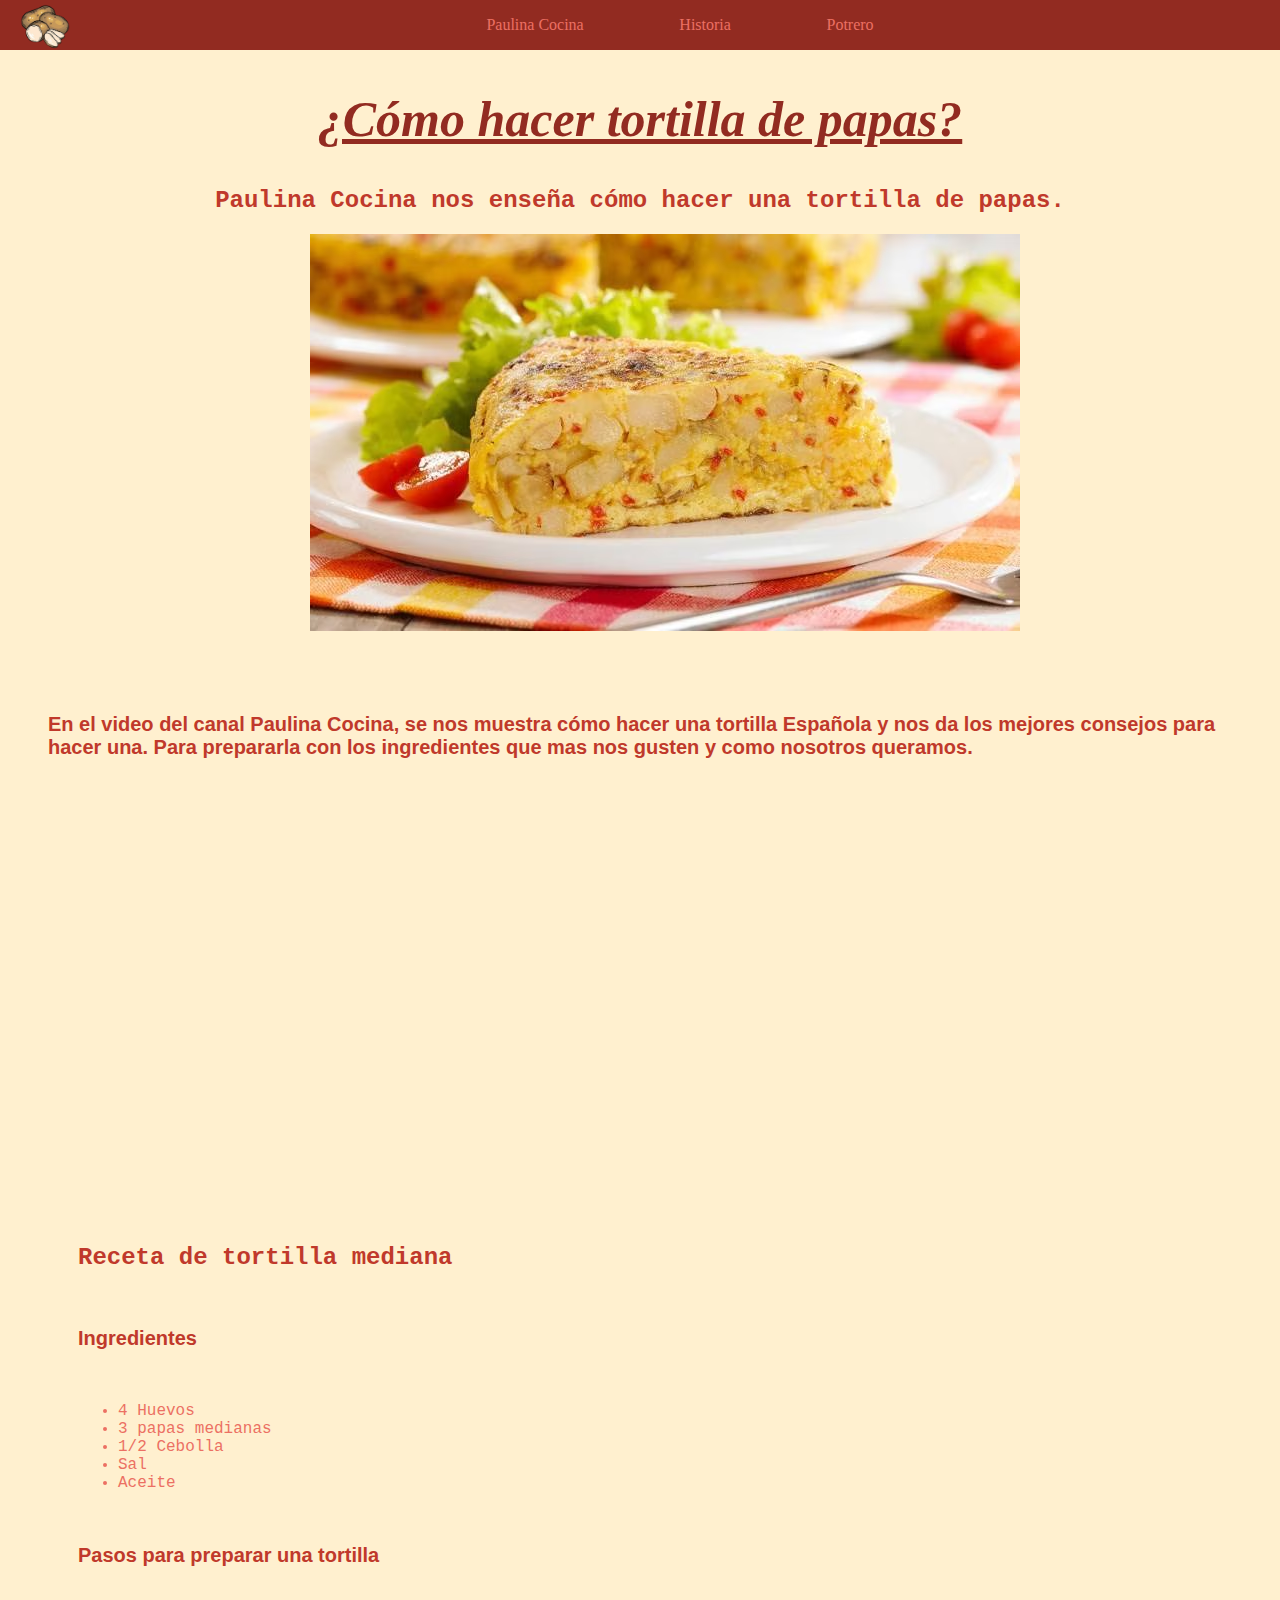
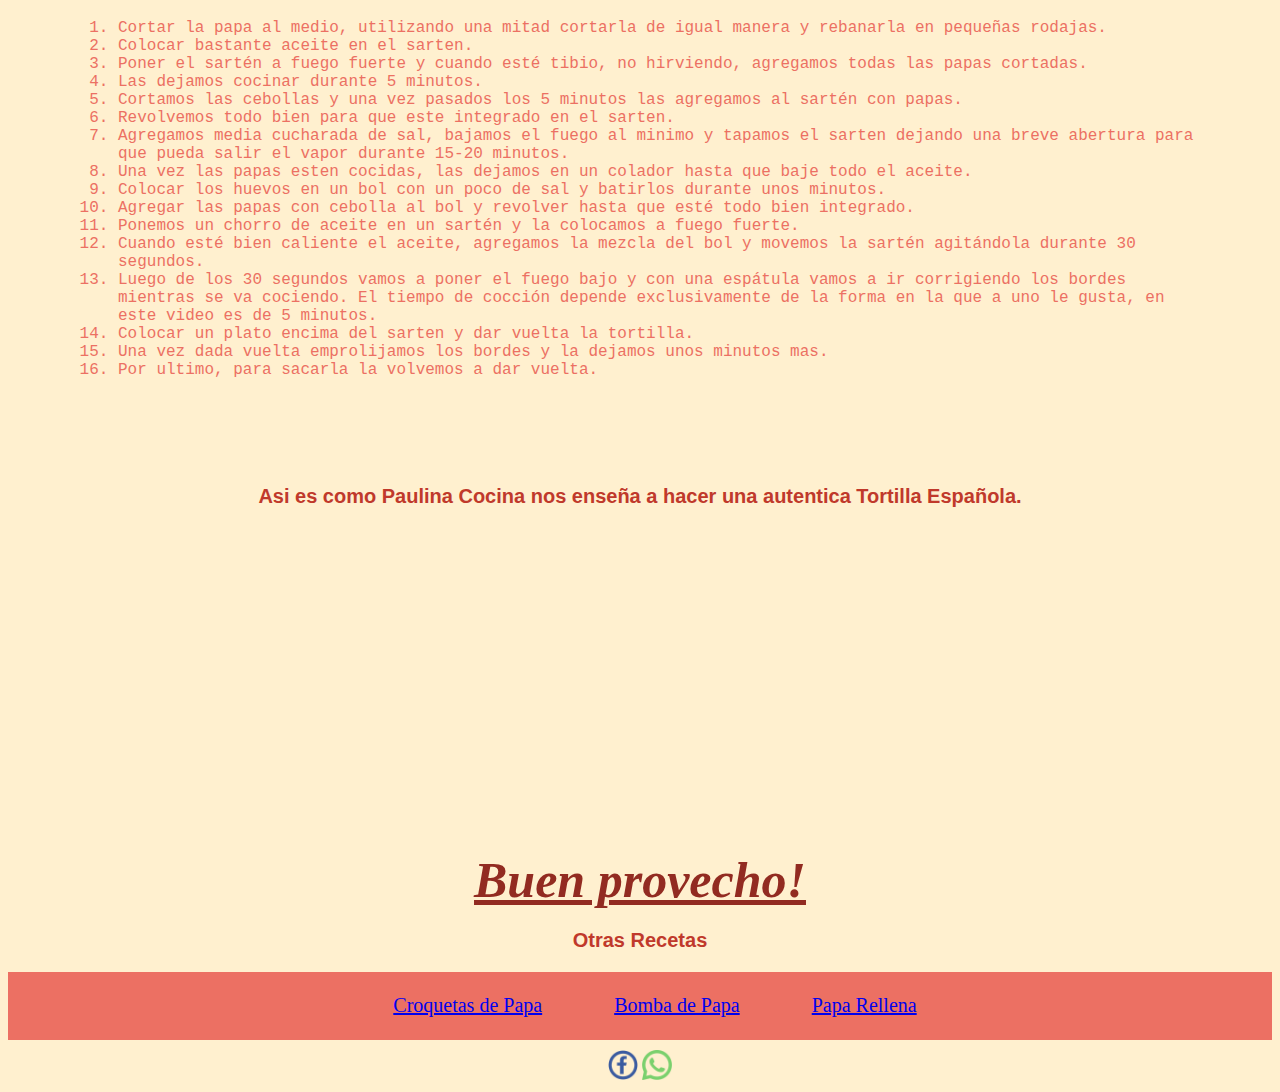
==== index.html @ 1ab37eec "Add files via upload" ====
<!DOCTYPE html>
<html lang="es" dir="ltr">
  <head>
    <meta charset="utf-8">
    <title>Tortilla Española</title>
    <link rel="stylesheet" href="./css/estilo.css">
    <link rel="shortcut icon" href="./icono/papa.ico" />
  </head>
  <body>
    <nav class="nav">
      <img src="./icono/papa.ico" alt="icono-papa">
          <ul class="list">
              <li class="dos"><a href="https://www.youtube.com/@paulinacocina/featured" target="_blank">Paulina Cocina</a></li>
              <li class="tres"><a href="https://www.elplural.com/leequid/donde-y-cuando-se-invento-la-tortilla-de-patatas_123575102" target="_blank">Historia</a></li>
              <li class="cuatro"><a href="https://plataforma.potrerodigital.org/" target="_blank">Potrero</a></li>
          </ul>

    </nav>
   <header>
    <h1 class="oscuro">¿Cómo hacer tortilla de papas?</h1>
    <h2 class="intermedio"> Paulina Cocina nos enseña cómo hacer una tortilla de papas.</h2>
  </header>
  <div class="img">
    <img src="./imagen/tortilla.jpg" alt="Tortilla">
  </div>
    <br>
  <section>
    <h3 class="intermedio">En el video del canal Paulina Cocina, se nos muestra cómo hacer una tortilla Española y nos da los mejores consejos para hacer una. Para prepararla con los ingredientes que mas nos gusten y como nosotros queramos.</h3>
    <div class="link">
      <iframe width="560" height="315" src="https://www.youtube.com/embed/zfdzfDGc-1k" title="YouTube video player" frameborder="0" allow="accelerometer; autoplay; clipboard-write; encrypted-media; gyroscope; picture-in-picture; web-share" allowfullscreen></iframe>
    </div>
  </section>
    <main>
      <h2 class="intermedio">Receta de tortilla mediana</h2>
      <h3 class="intermedio">Ingredientes</h3>
      <ul>
        <li class="claro">4 Huevos</li>
        <li class="claro">3 papas medianas</li>
        <li class="claro">1/2 Cebolla</li>
        <li class="claro">Sal</li>
        <li class="claro">Aceite</li>
      </ul>
      <h3 class="intermedio">Pasos para preparar una tortilla</h3>
      <ol>
        <li class="claro">Cortar la papa al medio, utilizando una mitad cortarla de igual manera y rebanarla en pequeñas rodajas.</li>
        <li class="claro">Colocar bastante aceite en el sarten. </li>
        <li class="claro">Poner el sartén a fuego fuerte y cuando esté tibio, no hirviendo, agregamos todas las papas cortadas.</li>
        <li class="claro">Las dejamos cocinar durante 5 minutos.</li>
        <li class="claro">Cortamos las cebollas y una vez pasados los 5 minutos las agregamos al sartén con papas.</li>
        <li class="claro">Revolvemos todo bien para que este integrado en el sarten.</li>
        <li class="claro">Agregamos media cucharada de sal, bajamos el fuego  al minimo y tapamos el sarten dejando una breve abertura para que pueda salir el vapor durante 15-20 minutos.</li>
        <li class="claro">Una vez las papas esten cocidas, las dejamos en un colador hasta que baje todo el aceite.</li>
        <li class="claro">Colocar los huevos en un bol con un poco de sal y batirlos durante unos minutos.</li>
        <li class="claro">Agregar las papas con cebolla al bol y revolver hasta que esté todo bien integrado.</li>
        <li class="claro">Ponemos un chorro de aceite en un sartén y la colocamos a fuego fuerte.</li>
        <li class="claro">Cuando esté bien caliente el aceite, agregamos la mezcla del bol y movemos la sartén agitándola durante 30 segundos.</li>
        <li class="claro">Luego de los 30 segundos vamos a poner el fuego bajo y con una espátula vamos a ir corrigiendo los bordes mientras se va cociendo. El tiempo de cocción depende exclusivamente de la forma en la que a uno le gusta, en este video es de 5 minutos.</li>
        <li class="claro">Colocar un plato encima del sarten y dar vuelta la tortilla.</li>
        <li class="claro">Una vez dada vuelta emprolijamos los bordes y la dejamos unos minutos mas.</li>
        <li class="claro">Por ultimo, para sacarla la volvemos a dar vuelta.</li>
      </ol>
    </main>
     <div class="link">
       <h3 class="intermedio">Asi es como Paulina Cocina nos enseña a hacer una autentica Tortilla Española.</h3>
      <iframe src="https://www.google.com/maps/embed?pb=!1m18!1m12!1m3!1d3109718.7645569528!2d-4.185412109375004!3d40.434658328762715!2m3!1f0!2f0!3f0!3m2!1i1024!2i768!4f13.1!3m3!1m2!1s0xc42e3783261bc8b%3A0xa6ec2c940768a3ec!2zRXNwYcOxYQ!5e0!3m2!1ses-419!2sar!4v1682919591218!5m2!1ses-419!2sar" width="400" height="300" style="border:0;" allowfullscreen="" loading="lazy" referrerpolicy="no-referrer-when-downgrade"></iframe>
     </div>
     <h1 class="oscuro">Buen provecho!</h1>
     <footer>
     <h3 class="intermedio">Otras Recetas</h3>
     <div class="nave">
      <ul class="list">
        <li><a href="https://www.paulinacocina.net/croquetas-de-papa-papa-pops/1409">Croquetas de Papa</a></li>
        <li><a href="https://alicante.com.ar/30-receta-bombas-de-papa">Bomba de Papa</a></li>
        <li><a href="https://www.lanacion.com.ar/recetas/papas-rellenas-nid15032021/">Papa Rellena</a></li>
      </ul>
  </div>
     <a href="https://plataforma.potrerodigital.org/"><img class="icon1" src="./imagen/facebook.png" alt="facebok"></a>
     <a href="https://plataforma.potrerodigital.org/"><img class="icon2" src="./imagen/whatsapp.png" alt="Whatsapp"></a>
    </footer>

  </body>
</html>
---- css/estilo.css ----
body { background-color: #FFF0CF }
h1 {font-size:50px;
   font-family:Georgia;
   font-weight:bold;
   font-style:italic;
   line-height:30px;
   text-decoration:underline;
   text-align:center;}
h2 {font-family:Courier;}
h3 {font-size: 20px;
font-family: Arial;}
ol {font-family: Courier}
ul {font-family: Courier}
header h1{
  padding: 20px;
  padding-top: 70px ;
  display: grid;
  grid-row-gap: 16px;
  justify-items: center;
  text-align: center;}
  header h2 {
    display: grid;
    grid-row-gap: 16px;
    justify-items: center;
    text-align: left;}
  section {
    padding: 40px;
    display: grid;
    grid-row-gap: 16px;
    justify-items: center;
    text-align: left;}
    main {
      padding: 70px;
      display: grid;
      grid-row-gap: 16px;
      text-align: left;}
  footer{text-align: center;}
.oscuro { color: #922B21}
.intermedio { color: #C0392B}
.claro { color: #EC7063}
.nav ul {
  list-style-type: none;
  text-align: center;
}
.nav {
    position: fixed;
    top: 0;
    left: 0 ;
    padding: 0 20px;
    width: 100%;
    height: 50px;
    background-color: #922B21;
}
.nav img{
  float: left;
  width: 50px
}
.nav li {
  display: inline;
  text-align: center;
  margin: 0 10px 0 0;
}
.nav li a {
  padding: 2px 7px 2px 7px;
  color: #EC7063;
  background-color: #922B21;
  border: 1px solid #922B21;
  text-decoration: none;
}
.nav li a:hover {
  background-color:#C0392B;
  color: #EC7063
}
.img {text-align: center;
padding-left: 50px ;
}
.icon1{
  padding-top: 10px ;
  width: 30px;
  float: none;
}
.icon2 {
  padding-top: 10px ;
  width: 30px ;
  float: none;
}
.link {text-align: center;}

  .list li { font-family: impact;
    display:inline;
    padding-left:30px;
    padding-right:30px;
  }
  .nave {color:#922B21;
    text-align: center;
     font-size:20px ;
     font-family: Arial;
     padding-right: 10px;
     border:2px;
     border-color:#EC7063;
     border-style:solid;
     background: #EC7063;}
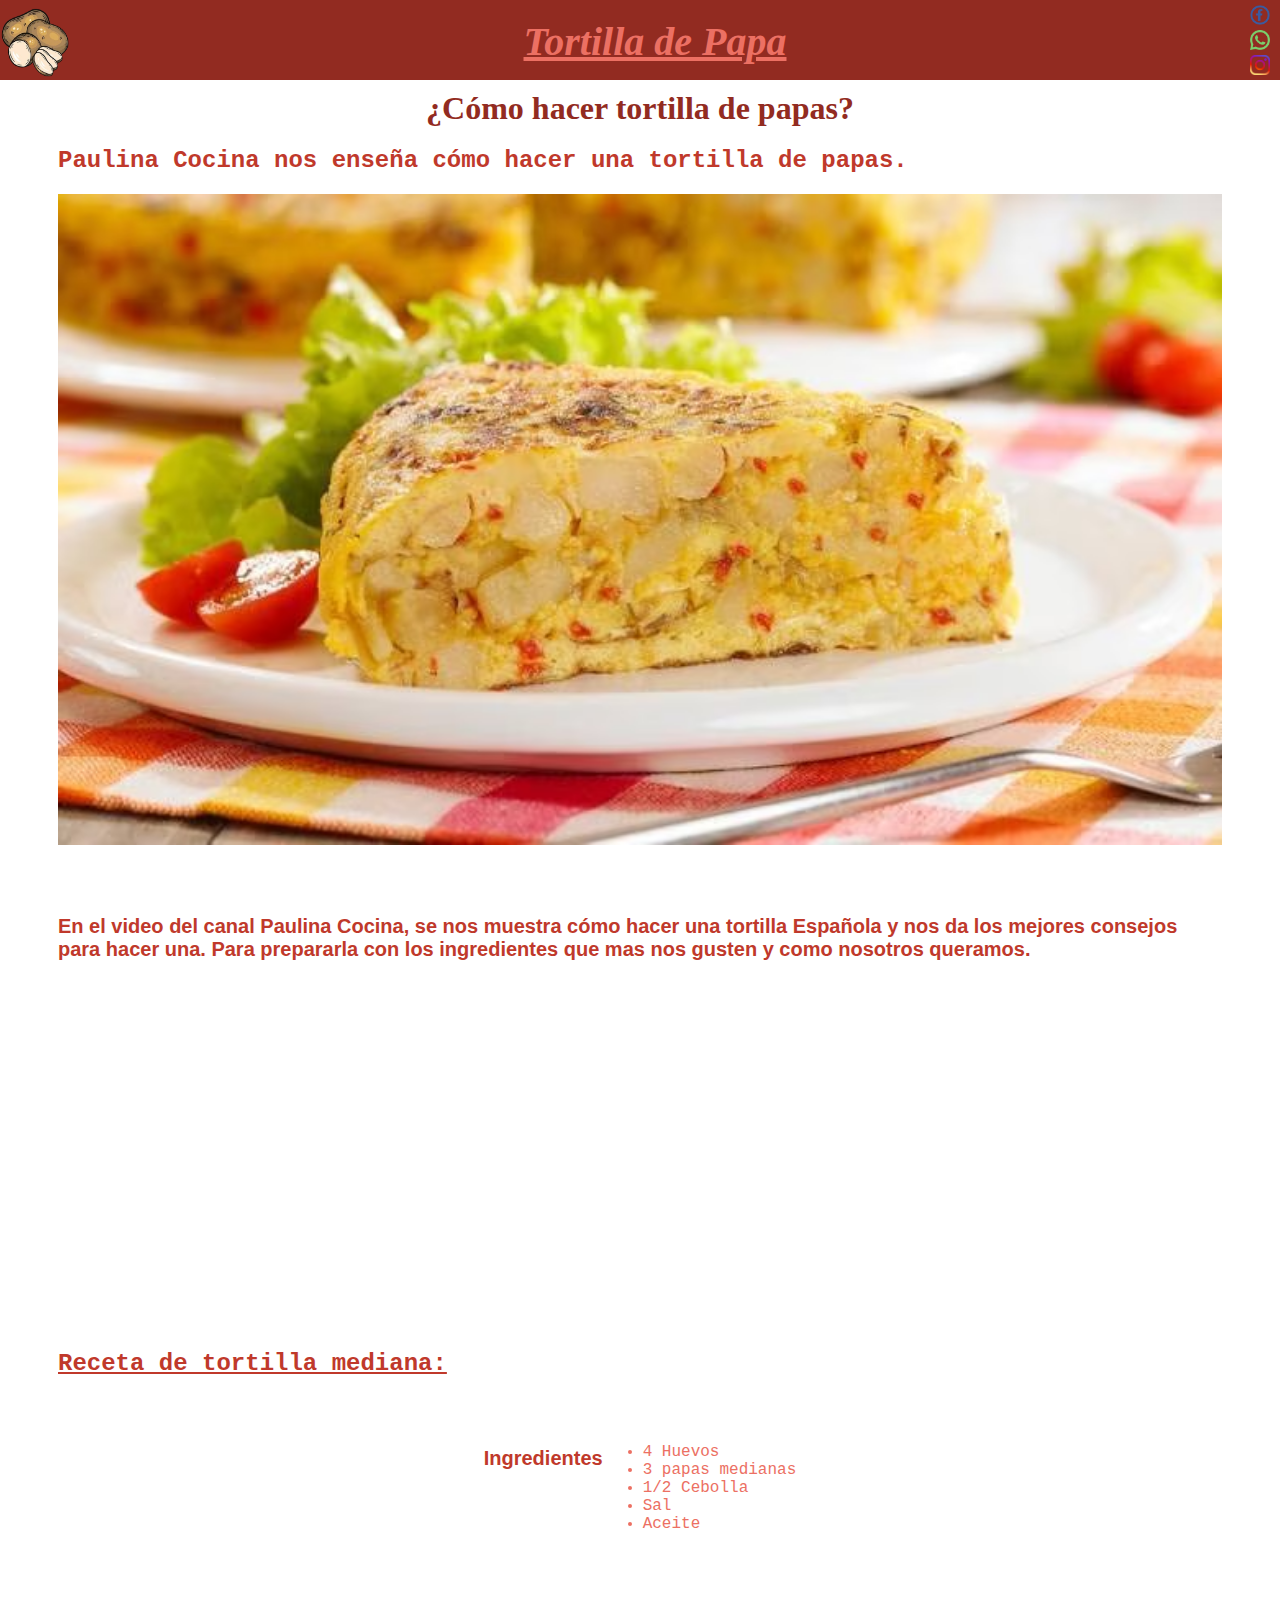
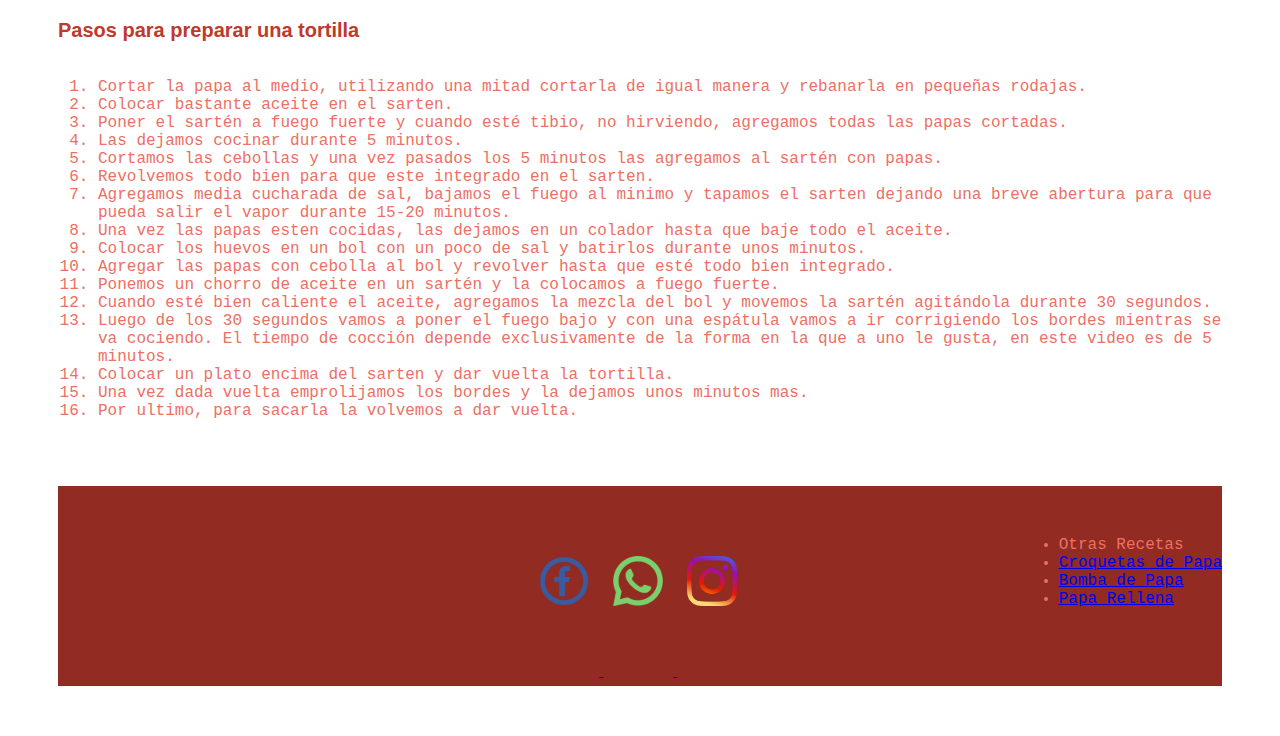
==== commit a16fcc1a: "Add files via upload" ====
--- a/index.html
+++ b/index.html
@@ -1,82 +1,79 @@
 <!DOCTYPE html>
-<html lang="es" dir="ltr">
+<html lang="en" dir="ltr">
   <head>
     <meta charset="utf-8">
-    <title>Tortilla Española</title>
+    <title></title>
     <link rel="stylesheet" href="./css/estilo.css">
-    <link rel="shortcut icon" href="./icono/papa.ico" />
+    <meta name="viewport" content="width=device-width, initial-scale=1.0">
   </head>
   <body>
-    <nav class="nav">
-      <img src="./icono/papa.ico" alt="icono-papa">
-          <ul class="list">
-              <li class="dos"><a href="https://www.youtube.com/@paulinacocina/featured" target="_blank">Paulina Cocina</a></li>
-              <li class="tres"><a href="https://www.elplural.com/leequid/donde-y-cuando-se-invento-la-tortilla-de-patatas_123575102" target="_blank">Historia</a></li>
-              <li class="cuatro"><a href="https://plataforma.potrerodigital.org/" target="_blank">Potrero</a></li>
-          </ul>
-
-    </nav>
+   <nav class="nav">
+     <img class="logo" src="./icono/papa.ico" alt="icono-papa">
+     <h1>Tortilla de Papa</h1>
+     <div class="cuentas">
+       <a href="https://plataforma.potrerodigital.org/"> <img src="./imagen/facebook.png" alt="Facebook"> </a>
+       <a href="https://plataforma.potrerodigital.org/"> <img src="./imagen/whatsapp.png" alt="Whatsapp"> </a>
+       <a href="https://plataforma.potrerodigital.org/"> <img src="./imagen/instagram.png" alt="instagram"> </a>
+     </div>
+   </nav>
    <header>
-    <h1 class="oscuro">¿Cómo hacer tortilla de papas?</h1>
-    <h2 class="intermedio"> Paulina Cocina nos enseña cómo hacer una tortilla de papas.</h2>
-  </header>
-  <div class="img">
-    <img src="./imagen/tortilla.jpg" alt="Tortilla">
-  </div>
-    <br>
-  <section>
-    <h3 class="intermedio">En el video del canal Paulina Cocina, se nos muestra cómo hacer una tortilla Española y nos da los mejores consejos para hacer una. Para prepararla con los ingredientes que mas nos gusten y como nosotros queramos.</h3>
-    <div class="link">
+     <div class="tortilla">
+       <h1>¿Cómo hacer tortilla de papas?</h1>
+       <h2> Paulina Cocina nos enseña cómo hacer una tortilla de papas.</h2>
+       <img src="./imagen/tortilla.jpg" alt="Tortilla">
+     </div>
+   </header>
+   <section>
+    <div class="">
+      <h3>En el video del canal Paulina Cocina, se nos muestra cómo hacer una tortilla Española y nos da los mejores consejos para hacer una. Para prepararla con los ingredientes que mas nos gusten y como nosotros queramos.</h3>
       <iframe width="560" height="315" src="https://www.youtube.com/embed/zfdzfDGc-1k" title="YouTube video player" frameborder="0" allow="accelerometer; autoplay; clipboard-write; encrypted-media; gyroscope; picture-in-picture; web-share" allowfullscreen></iframe>
     </div>
-  </section>
+    </section>
+    <h2 class="receta">Receta de tortilla mediana:</h2>
+    <aside class="lado">
+      <h3>Ingredientes</h3>
+      <ul>
+        <li>4 Huevos</li>
+        <li>3 papas medianas</li>
+        <li>1/2 Cebolla</li>
+        <li>Sal</li>
+        <li>Aceite</li>
+      </ul>
+    </aside>
     <main>
-      <h2 class="intermedio">Receta de tortilla mediana</h2>
-      <h3 class="intermedio">Ingredientes</h3>
-      <ul>
-        <li class="claro">4 Huevos</li>
-        <li class="claro">3 papas medianas</li>
-        <li class="claro">1/2 Cebolla</li>
-        <li class="claro">Sal</li>
-        <li class="claro">Aceite</li>
-      </ul>
-      <h3 class="intermedio">Pasos para preparar una tortilla</h3>
-      <ol>
-        <li class="claro">Cortar la papa al medio, utilizando una mitad cortarla de igual manera y rebanarla en pequeñas rodajas.</li>
-        <li class="claro">Colocar bastante aceite en el sarten. </li>
-        <li class="claro">Poner el sartén a fuego fuerte y cuando esté tibio, no hirviendo, agregamos todas las papas cortadas.</li>
-        <li class="claro">Las dejamos cocinar durante 5 minutos.</li>
-        <li class="claro">Cortamos las cebollas y una vez pasados los 5 minutos las agregamos al sartén con papas.</li>
-        <li class="claro">Revolvemos todo bien para que este integrado en el sarten.</li>
-        <li class="claro">Agregamos media cucharada de sal, bajamos el fuego  al minimo y tapamos el sarten dejando una breve abertura para que pueda salir el vapor durante 15-20 minutos.</li>
-        <li class="claro">Una vez las papas esten cocidas, las dejamos en un colador hasta que baje todo el aceite.</li>
-        <li class="claro">Colocar los huevos en un bol con un poco de sal y batirlos durante unos minutos.</li>
-        <li class="claro">Agregar las papas con cebolla al bol y revolver hasta que esté todo bien integrado.</li>
-        <li class="claro">Ponemos un chorro de aceite en un sartén y la colocamos a fuego fuerte.</li>
-        <li class="claro">Cuando esté bien caliente el aceite, agregamos la mezcla del bol y movemos la sartén agitándola durante 30 segundos.</li>
-        <li class="claro">Luego de los 30 segundos vamos a poner el fuego bajo y con una espátula vamos a ir corrigiendo los bordes mientras se va cociendo. El tiempo de cocción depende exclusivamente de la forma en la que a uno le gusta, en este video es de 5 minutos.</li>
-        <li class="claro">Colocar un plato encima del sarten y dar vuelta la tortilla.</li>
-        <li class="claro">Una vez dada vuelta emprolijamos los bordes y la dejamos unos minutos mas.</li>
-        <li class="claro">Por ultimo, para sacarla la volvemos a dar vuelta.</li>
-      </ol>
+      <h3>Pasos para preparar una tortilla</h3>
+        <ol>
+          <li>Cortar la papa al medio, utilizando una mitad cortarla de igual manera y rebanarla en pequeñas rodajas.</li>
+          <li>Colocar bastante aceite en el sarten. </li>
+          <li>Poner el sartén a fuego fuerte y cuando esté tibio, no hirviendo, agregamos todas las papas cortadas.</li>
+          <li>Las dejamos cocinar durante 5 minutos.</li>
+          <li>Cortamos las cebollas y una vez pasados los 5 minutos las agregamos al sartén con papas.</li>
+          <li>Revolvemos todo bien para que este integrado en el sarten.</li>
+          <li>Agregamos media cucharada de sal, bajamos el fuego  al minimo y tapamos el sarten dejando una breve abertura para que pueda salir el vapor durante 15-20 minutos.</li>
+          <li>Una vez las papas esten cocidas, las dejamos en un colador hasta que baje todo el aceite.</li>
+          <li>Colocar los huevos en un bol con un poco de sal y batirlos durante unos minutos.</li>
+          <li>Agregar las papas con cebolla al bol y revolver hasta que esté todo bien integrado.</li>
+          <li>Ponemos un chorro de aceite en un sartén y la colocamos a fuego fuerte.</li>
+          <li>Cuando esté bien caliente el aceite, agregamos la mezcla del bol y movemos la sartén agitándola durante 30 segundos.</li>
+          <li>Luego de los 30 segundos vamos a poner el fuego bajo y con una espátula vamos a ir corrigiendo los bordes mientras se va cociendo. El tiempo de cocción depende exclusivamente de la forma en la que a uno le gusta, en este video es de 5 minutos.</li>
+          <li>Colocar un plato encima del sarten y dar vuelta la tortilla.</li>
+          <li>Una vez dada vuelta emprolijamos los bordes y la dejamos unos minutos mas.</li>
+          <li>Por ultimo, para sacarla la volvemos a dar vuelta.</li>
+        </ol>
     </main>
-     <div class="link">
-       <h3 class="intermedio">Asi es como Paulina Cocina nos enseña a hacer una autentica Tortilla Española.</h3>
-      <iframe src="https://www.google.com/maps/embed?pb=!1m18!1m12!1m3!1d3109718.7645569528!2d-4.185412109375004!3d40.434658328762715!2m3!1f0!2f0!3f0!3m2!1i1024!2i768!4f13.1!3m3!1m2!1s0xc42e3783261bc8b%3A0xa6ec2c940768a3ec!2zRXNwYcOxYQ!5e0!3m2!1ses-419!2sar!4v1682919591218!5m2!1ses-419!2sar" width="400" height="300" style="border:0;" allowfullscreen="" loading="lazy" referrerpolicy="no-referrer-when-downgrade"></iframe>
+   <footer>
+     <iframe src="https://www.google.com/maps/embed?pb=!1m14!1m12!1m3!1d5524.170689653588!2d-58.74781247384312!3d-34.58667065352624!2m3!1f0!2f0!3f0!3m2!1i1024!2i768!4f13.1!5e0!3m2!1ses-419!2sar!4v1687683868653!5m2!1ses-419!2sar" width="600" height="450" style="border:0;" allowfullscreen="" loading="lazy" referrerpolicy="no-referrer-when-downgrade"></iframe>
+     <div class="cuentas2">
+       <a href="https://plataforma.potrerodigital.org/"> <img src="./imagen/facebook.png" alt="Facebook"> </a>
+       <a href="https://plataforma.potrerodigital.org/"> <img src="./imagen/whatsapp.png" alt="Whatsapp"> </a>
+       <a href="https://plataforma.potrerodigital.org/"> <img src="./imagen/instagram.png" alt="instagram"> </a>
      </div>
-     <h1 class="oscuro">Buen provecho!</h1>
-     <footer>
-     <h3 class="intermedio">Otras Recetas</h3>
-     <div class="nave">
-      <ul class="list">
-        <li><a href="https://www.paulinacocina.net/croquetas-de-papa-papa-pops/1409">Croquetas de Papa</a></li>
-        <li><a href="https://alicante.com.ar/30-receta-bombas-de-papa">Bomba de Papa</a></li>
-        <li><a href="https://www.lanacion.com.ar/recetas/papas-rellenas-nid15032021/">Papa Rellena</a></li>
-      </ul>
-  </div>
-     <a href="https://plataforma.potrerodigital.org/"><img class="icon1" src="./imagen/facebook.png" alt="facebok"></a>
-     <a href="https://plataforma.potrerodigital.org/"><img class="icon2" src="./imagen/whatsapp.png" alt="Whatsapp"></a>
-    </footer>
-
+     <ul>
+       <li>Otras Recetas</li>
+       <li><a href="https://www.paulinacocina.net/croquetas-de-papa-papa-pops/1409">Croquetas de Papa</a></li>
+       <li><a href="https://alicante.com.ar/30-receta-bombas-de-papa">Bomba de Papa</a></li>
+       <li><a href="https://www.lanacion.com.ar/recetas/papas-rellenas-nid15032021/">Papa Rellena</a></li>
+     </ul>
+   </footer>
   </body>
 </html>
--- a/css/estilo.css
+++ b/css/estilo.css
@@ -1,102 +1,103 @@
-body { background-color: #FFF0CF }
-h1 {font-size:50px;
-   font-family:Georgia;
-   font-weight:bold;
-   font-style:italic;
-   line-height:30px;
-   text-decoration:underline;
-   text-align:center;}
-h2 {font-family:Courier;}
-h3 {font-size: 20px;
-font-family: Arial;}
-ol {font-family: Courier}
-ul {font-family: Courier}
-header h1{
-  padding: 20px;
-  padding-top: 70px ;
-  display: grid;
-  grid-row-gap: 16px;
-  justify-items: center;
-  text-align: center;}
-  header h2 {
-    display: grid;
-    grid-row-gap: 16px;
-    justify-items: center;
-    text-align: left;}
-  section {
-    padding: 40px;
-    display: grid;
-    grid-row-gap: 16px;
-    justify-items: center;
-    text-align: left;}
-    main {
-      padding: 70px;
-      display: grid;
-      grid-row-gap: 16px;
-      text-align: left;}
-  footer{text-align: center;}
-.oscuro { color: #922B21}
-.intermedio { color: #C0392B}
-.claro { color: #EC7063}
-.nav ul {
-  list-style-type: none;
+nav {
+  display: flex;
+  justify-content: space-between;
+}
+h2 {
+  color: #C0392B ;
+  font-family:Courier;
+}
+h3{
+  color: #C0392B ;
+  font-size: 20px ;
+  font-family: Arial ;
+}
+li {
+  font-family: Courier ;
+  color: #EC7063 ;
+}
+header div {
+  display:flex;
+  justify-content: center;
+  flex-direction: column;
+  margin: 50px ;
+}
+header h1 {
   text-align: center;
+  margin-top: 40px ;
+  margin-bottom: 0px;
+  color: #922B21 ;
+  font-family:Georgia;
+  font-weight:bold;
 }
 .nav {
-    position: fixed;
-    top: 0;
-    left: 0 ;
-    padding: 0 20px;
-    width: 100%;
-    height: 50px;
-    background-color: #922B21;
+  position: fixed;
+  top: 0 ;
+  left: 0 ;
+  right: 0 ;
+  padding: 0 0px ;
+  width: 100%;
+  height: 80px;
+  background-color: #922B21;
 }
-.nav img{
-  float: left;
-  width: 50px
+.cuentas img {
+  display: flex;
+  flex-direction: column;
+  width: 20px ;
+  margin: 5px 10px
 }
-.nav li {
-  display: inline;
-  text-align: center;
-  margin: 0 10px 0 0;
+nav h1 {
+   font-size: 40px;
+   font-family: Georgia;
+   font-weight: bold;
+   font-style: italic;
+   line-height: 30px;
+   text-decoration: underline;
+   text-align: center;
+   color: #EC7063 ;
 }
-.nav li a {
-  padding: 2px 7px 2px 7px;
-  color: #EC7063;
+.logo {
+  width: 70px
+}
+section {
+  display:flex;
+  justify-content: center;
+  flex-direction: column;
+  margin: 50px ;
+}
+.receta {
+  margin: 50px ;
+  margin-bottom: 0 ;
+  text-decoration: underline;
+}
+main {
+  margin-top: 0px ;
+  display: flex;
+  justify-content: flex-start;
+  flex-direction: column;
+  margin: 50px ;
+}
+aside {
+  display: flex;
+  justify-content: center;
+  margin: 50px ;
+  margin-bottom: 0 ;
+}
+footer {
+  display: flex;
+  justify-content: space-between;
+  margin: 50px ;
   background-color: #922B21;
-  border: 1px solid #922B21;
+}
+footer iframe {
+  width: 200px ;
+  height: 200px ;
+}
+footer ul {
+  color: #922B21 ;
+  margin-top: 50px ;
   text-decoration: none;
 }
-.nav li a:hover {
-  background-color:#C0392B;
-  color: #EC7063
+.cuentas2 img {
+  width: 50px ;
+  margin: 70px 10px
 }
-.img {text-align: center;
-padding-left: 50px ;
-}
-.icon1{
-  padding-top: 10px ;
-  width: 30px;
-  float: none;
-}
-.icon2 {
-  padding-top: 10px ;
-  width: 30px ;
-  float: none;
-}
-.link {text-align: center;}
-
-  .list li { font-family: impact;
-    display:inline;
-    padding-left:30px;
-    padding-right:30px;
-  }
-  .nave {color:#922B21;
-    text-align: center;
-     font-size:20px ;
-     font-family: Arial;
-     padding-right: 10px;
-     border:2px;
-     border-color:#EC7063;
-     border-style:solid;
-     background: #EC7063;}
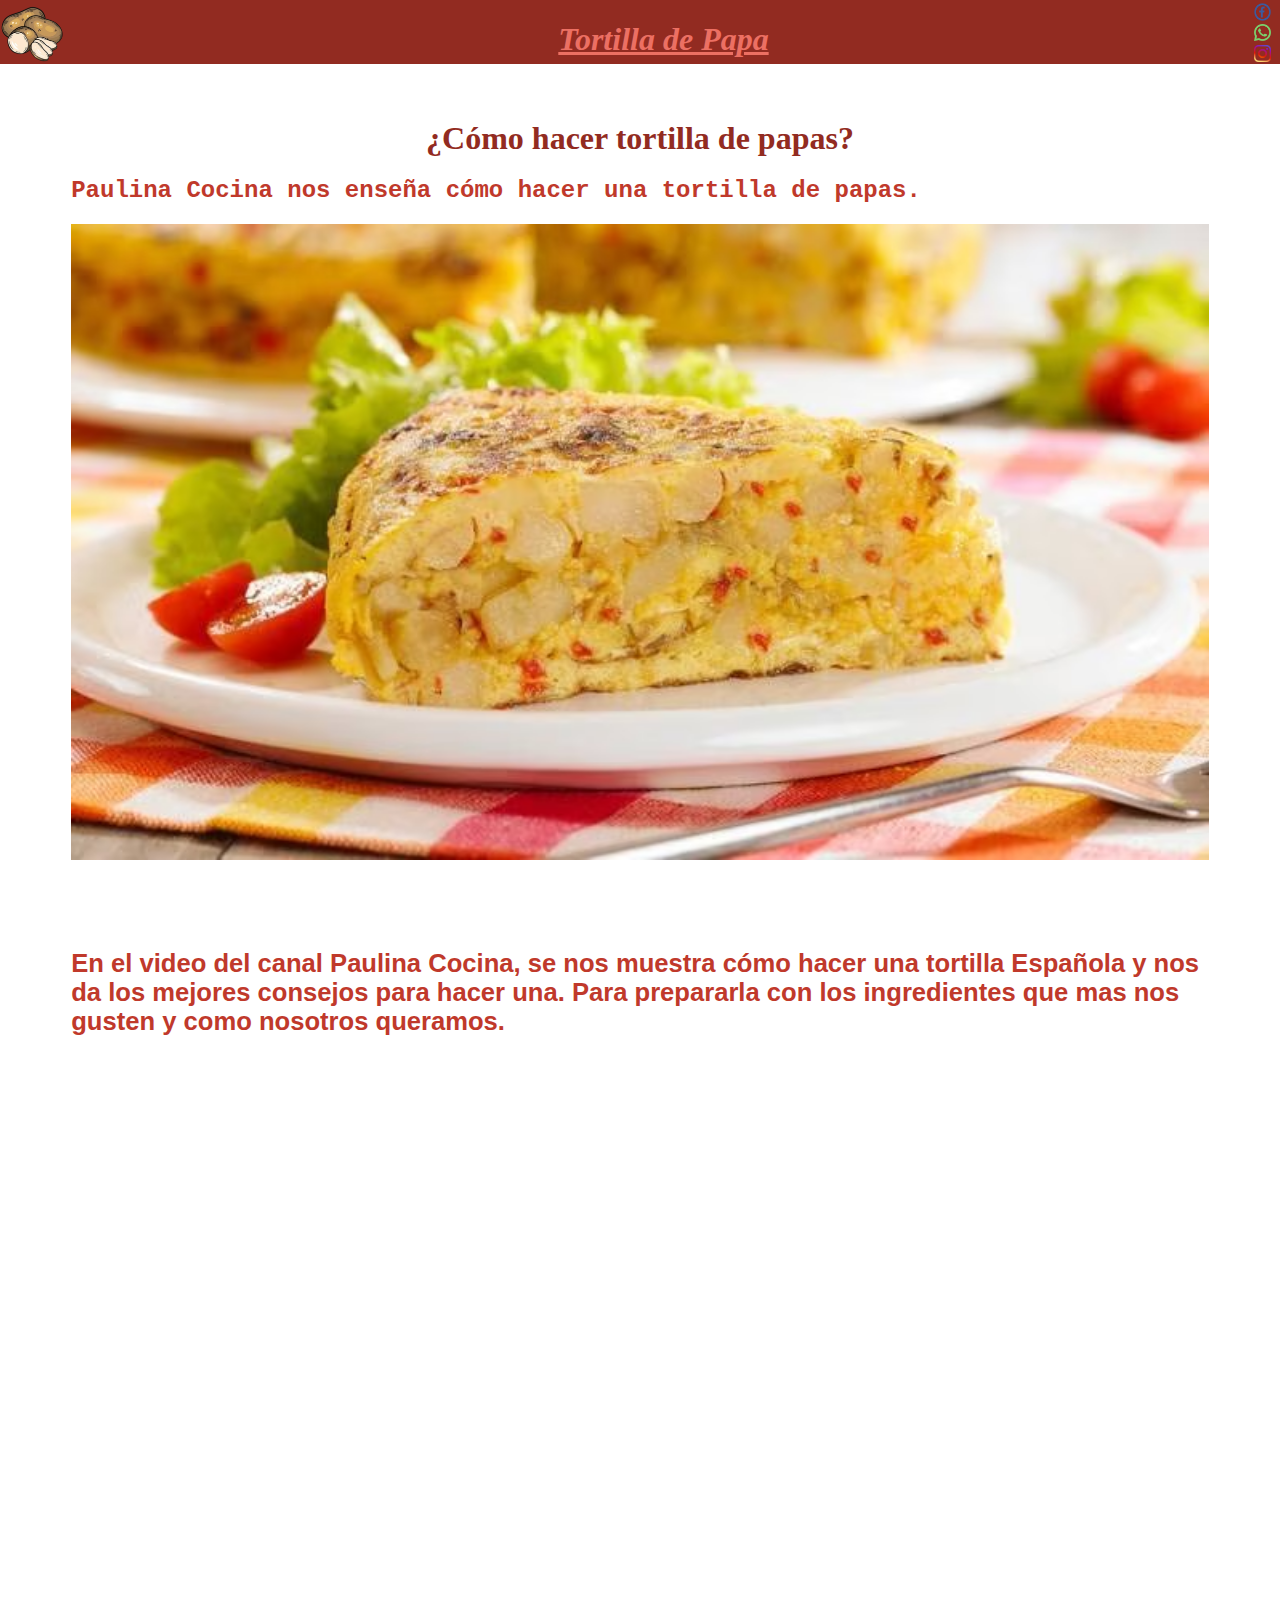
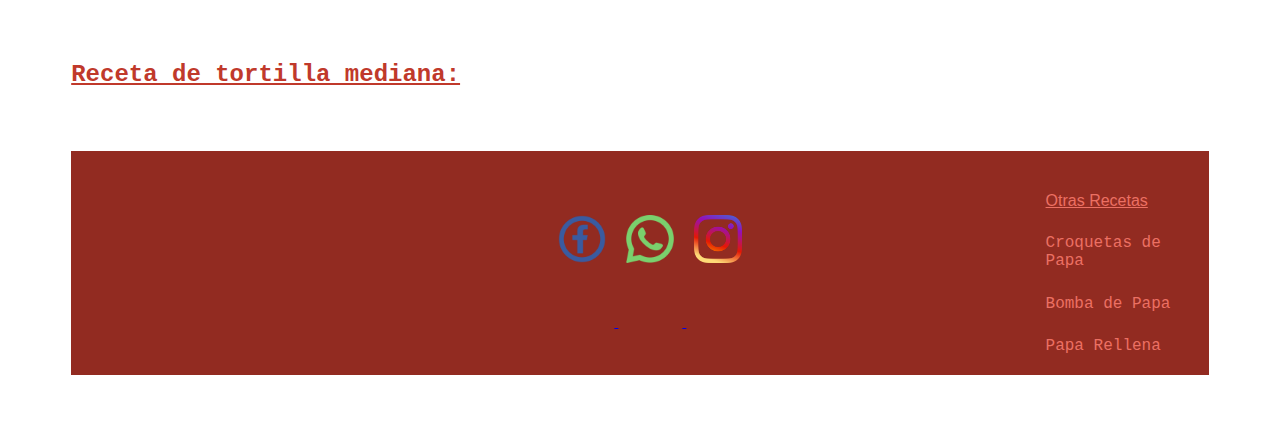
==== commit 543ea724: "Add files via upload" ====
--- a/index.html
+++ b/index.html
@@ -1,79 +1,48 @@
 <!DOCTYPE html>
-<html lang="en" dir="ltr">
+<html lang="es" dir="ltr">
   <head>
     <meta charset="utf-8">
-    <title></title>
+    <title>Tortilla Española</title>
     <link rel="stylesheet" href="./css/estilo.css">
-    <meta name="viewport" content="width=device-width, initial-scale=1.0">
+    <link rel="shortcut icon" href="./icono/papa.ico" />
   </head>
   <body>
-   <nav class="nav">
-     <img class="logo" src="./icono/papa.ico" alt="icono-papa">
-     <h1>Tortilla de Papa</h1>
-     <div class="cuentas">
-       <a href="https://plataforma.potrerodigital.org/"> <img src="./imagen/facebook.png" alt="Facebook"> </a>
-       <a href="https://plataforma.potrerodigital.org/"> <img src="./imagen/whatsapp.png" alt="Whatsapp"> </a>
-       <a href="https://plataforma.potrerodigital.org/"> <img src="./imagen/instagram.png" alt="instagram"> </a>
+    <nav class="nav">
+      <img class="logo" src="./icono/papa.ico" alt="icono-papa">
+      <h1>Tortilla de Papa</h1>
+      <div class="cuentas">
+        <a href="https://plataforma.potrerodigital.org/"> <img src="./imagen/facebook.png" alt="Facebook"> </a>
+        <a href="https://plataforma.potrerodigital.org/"> <img src="./imagen/whatsapp.png" alt="Whatsapp"> </a>
+        <a href="https://plataforma.potrerodigital.org/"> <img src="./imagen/instagram.png" alt="instagram"> </a>
+      </div>
+    </nav>
+    <header>
+      <div class="tortilla">
+        <h1>¿Cómo hacer tortilla de papas?</h1>
+        <h2> Paulina Cocina nos enseña cómo hacer una tortilla de papas.</h2>
+        <img src="./imagen/tortilla.jpg" alt="Tortilla">
+      </div>
+    </header>
+    <section>
+     <div class="papa">
+       <h3>En el video del canal Paulina Cocina, se nos muestra cómo hacer una tortilla Española y nos da los mejores consejos para hacer una. Para prepararla con los ingredientes que mas nos gusten y como nosotros queramos.</h3>
+       <iframe src="https://www.youtube.com/embed/zfdzfDGc-1k" title="YouTube video player" frameborder="0" allow="accelerometer; autoplay; clipboard-write; encrypted-media; gyroscope; picture-in-picture; web-share" allowfullscreen></iframe>
      </div>
-   </nav>
-   <header>
-     <div class="tortilla">
-       <h1>¿Cómo hacer tortilla de papas?</h1>
-       <h2> Paulina Cocina nos enseña cómo hacer una tortilla de papas.</h2>
-       <img src="./imagen/tortilla.jpg" alt="Tortilla">
-     </div>
-   </header>
-   <section>
-    <div class="">
-      <h3>En el video del canal Paulina Cocina, se nos muestra cómo hacer una tortilla Española y nos da los mejores consejos para hacer una. Para prepararla con los ingredientes que mas nos gusten y como nosotros queramos.</h3>
-      <iframe width="560" height="315" src="https://www.youtube.com/embed/zfdzfDGc-1k" title="YouTube video player" frameborder="0" allow="accelerometer; autoplay; clipboard-write; encrypted-media; gyroscope; picture-in-picture; web-share" allowfullscreen></iframe>
-    </div>
-    </section>
-    <h2 class="receta">Receta de tortilla mediana:</h2>
-    <aside class="lado">
-      <h3>Ingredientes</h3>
-      <ul>
-        <li>4 Huevos</li>
-        <li>3 papas medianas</li>
-        <li>1/2 Cebolla</li>
-        <li>Sal</li>
-        <li>Aceite</li>
-      </ul>
-    </aside>
-    <main>
-      <h3>Pasos para preparar una tortilla</h3>
-        <ol>
-          <li>Cortar la papa al medio, utilizando una mitad cortarla de igual manera y rebanarla en pequeñas rodajas.</li>
-          <li>Colocar bastante aceite en el sarten. </li>
-          <li>Poner el sartén a fuego fuerte y cuando esté tibio, no hirviendo, agregamos todas las papas cortadas.</li>
-          <li>Las dejamos cocinar durante 5 minutos.</li>
-          <li>Cortamos las cebollas y una vez pasados los 5 minutos las agregamos al sartén con papas.</li>
-          <li>Revolvemos todo bien para que este integrado en el sarten.</li>
-          <li>Agregamos media cucharada de sal, bajamos el fuego  al minimo y tapamos el sarten dejando una breve abertura para que pueda salir el vapor durante 15-20 minutos.</li>
-          <li>Una vez las papas esten cocidas, las dejamos en un colador hasta que baje todo el aceite.</li>
-          <li>Colocar los huevos en un bol con un poco de sal y batirlos durante unos minutos.</li>
-          <li>Agregar las papas con cebolla al bol y revolver hasta que esté todo bien integrado.</li>
-          <li>Ponemos un chorro de aceite en un sartén y la colocamos a fuego fuerte.</li>
-          <li>Cuando esté bien caliente el aceite, agregamos la mezcla del bol y movemos la sartén agitándola durante 30 segundos.</li>
-          <li>Luego de los 30 segundos vamos a poner el fuego bajo y con una espátula vamos a ir corrigiendo los bordes mientras se va cociendo. El tiempo de cocción depende exclusivamente de la forma en la que a uno le gusta, en este video es de 5 minutos.</li>
-          <li>Colocar un plato encima del sarten y dar vuelta la tortilla.</li>
-          <li>Una vez dada vuelta emprolijamos los bordes y la dejamos unos minutos mas.</li>
-          <li>Por ultimo, para sacarla la volvemos a dar vuelta.</li>
-        </ol>
-    </main>
-   <footer>
-     <iframe src="https://www.google.com/maps/embed?pb=!1m14!1m12!1m3!1d5524.170689653588!2d-58.74781247384312!3d-34.58667065352624!2m3!1f0!2f0!3f0!3m2!1i1024!2i768!4f13.1!5e0!3m2!1ses-419!2sar!4v1687683868653!5m2!1ses-419!2sar" width="600" height="450" style="border:0;" allowfullscreen="" loading="lazy" referrerpolicy="no-referrer-when-downgrade"></iframe>
-     <div class="cuentas2">
-       <a href="https://plataforma.potrerodigital.org/"> <img src="./imagen/facebook.png" alt="Facebook"> </a>
-       <a href="https://plataforma.potrerodigital.org/"> <img src="./imagen/whatsapp.png" alt="Whatsapp"> </a>
-       <a href="https://plataforma.potrerodigital.org/"> <img src="./imagen/instagram.png" alt="instagram"> </a>
-     </div>
-     <ul>
-       <li>Otras Recetas</li>
-       <li><a href="https://www.paulinacocina.net/croquetas-de-papa-papa-pops/1409">Croquetas de Papa</a></li>
-       <li><a href="https://alicante.com.ar/30-receta-bombas-de-papa">Bomba de Papa</a></li>
-       <li><a href="https://www.lanacion.com.ar/recetas/papas-rellenas-nid15032021/">Papa Rellena</a></li>
-     </ul>
-   </footer>
+     <h2 class="receta">Receta de tortilla mediana:</h2>
+     </section>
+     <footer>
+       <iframe src="https://www.google.com/maps/embed?pb=!1m14!1m12!1m3!1d5524.170689653588!2d-58.74781247384312!3d-34.58667065352624!2m3!1f0!2f0!3f0!3m2!1i1024!2i768!4f13.1!5e0!3m2!1ses-419!2sar!4v1687683868653!5m2!1ses-419!2sar" width="600" height="450" style="border:0;" allowfullscreen="" loading="lazy" referrerpolicy="no-referrer-when-downgrade"></iframe>
+       <div class="cuentas2">
+         <a href="https://plataforma.potrerodigital.org/"> <img src="./imagen/facebook.png" alt="Facebook"> </a>
+         <a href="https://plataforma.potrerodigital.org/"> <img src="./imagen/whatsapp.png" alt="Whatsapp"> </a>
+         <a href="https://plataforma.potrerodigital.org/"> <img src="./imagen/instagram.png" alt="instagram"> </a>
+       </div>
+       <ul>
+         <li class="sclass">Otras Recetas</li>
+         <li><a href="https://www.paulinacocina.net/croquetas-de-papa-papa-pops/1409">Croquetas de Papa</a></li>
+         <li><a href="https://alicante.com.ar/30-receta-bombas-de-papa">Bomba de Papa</a></li>
+         <li><a href="https://www.lanacion.com.ar/recetas/papas-rellenas-nid15032021/">Papa Rellena</a></li>
+       </ul>
+     </footer>
   </body>
 </html>
--- a/css/estilo.css
+++ b/css/estilo.css
@@ -1,103 +1,121 @@
-nav {
-  display: flex;
-  justify-content: space-between;
-}
 h2 {
   color: #C0392B ;
   font-family:Courier;
 }
 h3{
   color: #C0392B ;
-  font-size: 20px ;
+  font-size: 2vw ;
   font-family: Arial ;
 }
 li {
   font-family: Courier ;
   color: #EC7063 ;
 }
-header div {
-  display:flex;
-  justify-content: center;
-  flex-direction: column;
-  margin: 50px ;
+a img:hover {
+  background-color: #EC7063 ;
 }
-header h1 {
-  text-align: center;
-  margin-top: 40px ;
-  margin-bottom: 0px;
-  color: #922B21 ;
-  font-family:Georgia;
-  font-weight:bold;
+nav {
+  display: flex;
+  justify-content: space-between;
 }
 .nav {
   position: fixed;
   top: 0 ;
   left: 0 ;
   right: 0 ;
-  padding: 0 0px ;
+  padding: 0 0 ;
   width: 100%;
-  height: 80px;
+  height: 4rem;
   background-color: #922B21;
 }
 .cuentas img {
   display: flex;
   flex-direction: column;
-  width: 20px ;
-  margin: 5px 10px
+  height: 27% ;
+  margin: 20% 0 0 -50%
 }
 nav h1 {
-   font-size: 40px;
+   font-size: 2em;
    font-family: Georgia;
    font-weight: bold;
    font-style: italic;
-   line-height: 30px;
    text-decoration: underline;
-   text-align: center;
    color: #EC7063 ;
 }
 .logo {
-  width: 70px
+  height: 100%
+}
+
+header div {
+  display:flex;
+  justify-content: center;
+  flex-direction: column;
+  margin: 5% ;
+}
+header h1 {
+  text-align: center;
+  margin-top: 5% ;
+  margin-bottom: 0 ;
+  color: #922B21 ;
+  font-family:Georgia;
+  font-weight:bold;
 }
 section {
   display:flex;
   justify-content: center;
   flex-direction: column;
-  margin: 50px ;
+  margin: 5% ;
 }
 .receta {
-  margin: 50px ;
   margin-bottom: 0 ;
   text-decoration: underline;
+}
+.papa iframe {
+  width: 100% ;
+  height: 45vw ;
 }
 main {
   margin-top: 0px ;
   display: flex;
   justify-content: flex-start;
   flex-direction: column;
-  margin: 50px ;
+  margin: 5% ;
 }
 aside {
   display: flex;
   justify-content: center;
-  margin: 50px ;
+  margin: 5% ;
   margin-bottom: 0 ;
 }
 footer {
   display: flex;
   justify-content: space-between;
-  margin: 50px ;
+  margin: 5% ;
   background-color: #922B21;
 }
 footer iframe {
-  width: 200px ;
-  height: 200px ;
+  width: 14rem ;
+  height: 14rem ;
 }
-footer ul {
-  color: #922B21 ;
-  margin-top: 50px ;
+footer ul li {
+  color: #EC7063 ;
+  margin-top: 15% ;
+  margin-right: 5% ;
+  list-style: none;
+}
+.sclass {
+  font-family: sans-serif;
+  text-decoration: underline;
+}
+footer li a {
+  color: #EC7063 ;
   text-decoration: none;
 }
+footer a:hover {
+  background-color: #EC7063 ;
+  color: #922B21;
+}
 .cuentas2 img {
-  width: 50px ;
-  margin: 70px 10px
+  width: 3rem ;
+  margin: 4rem 0.5rem
 }
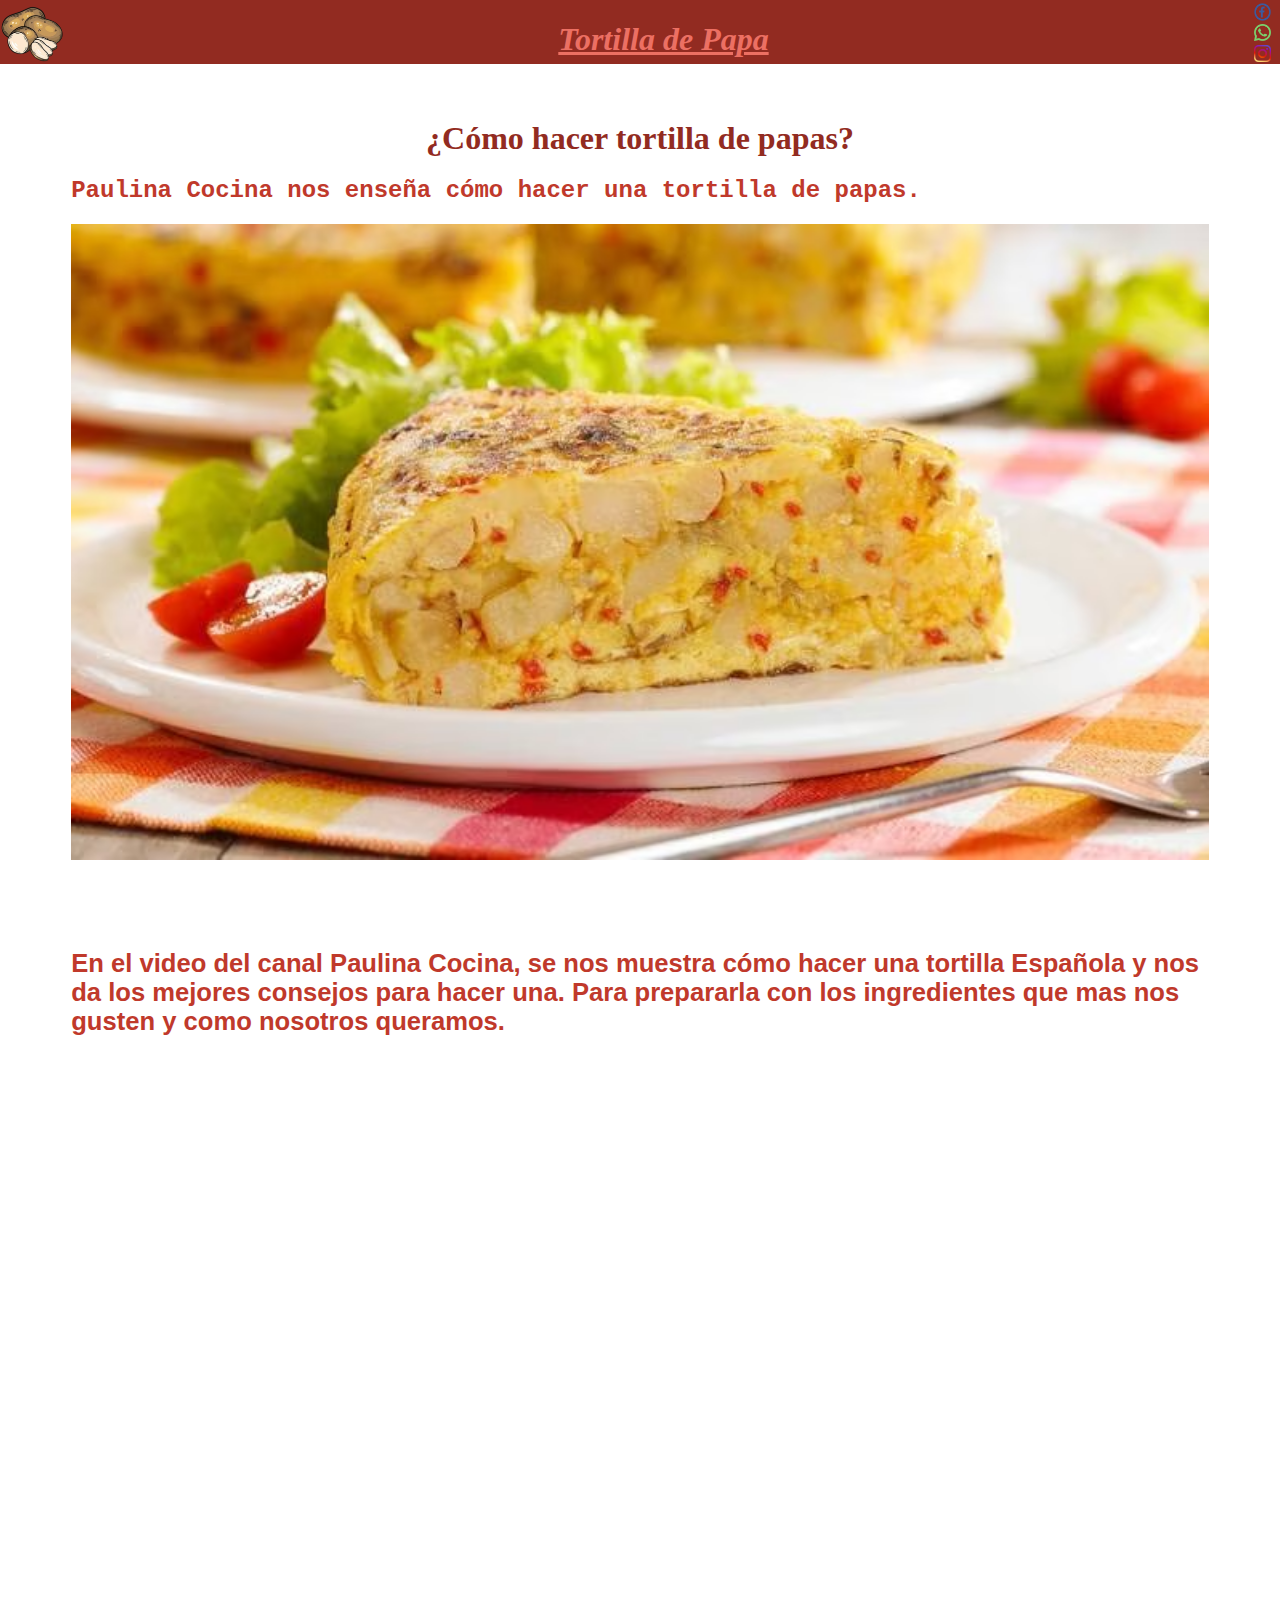
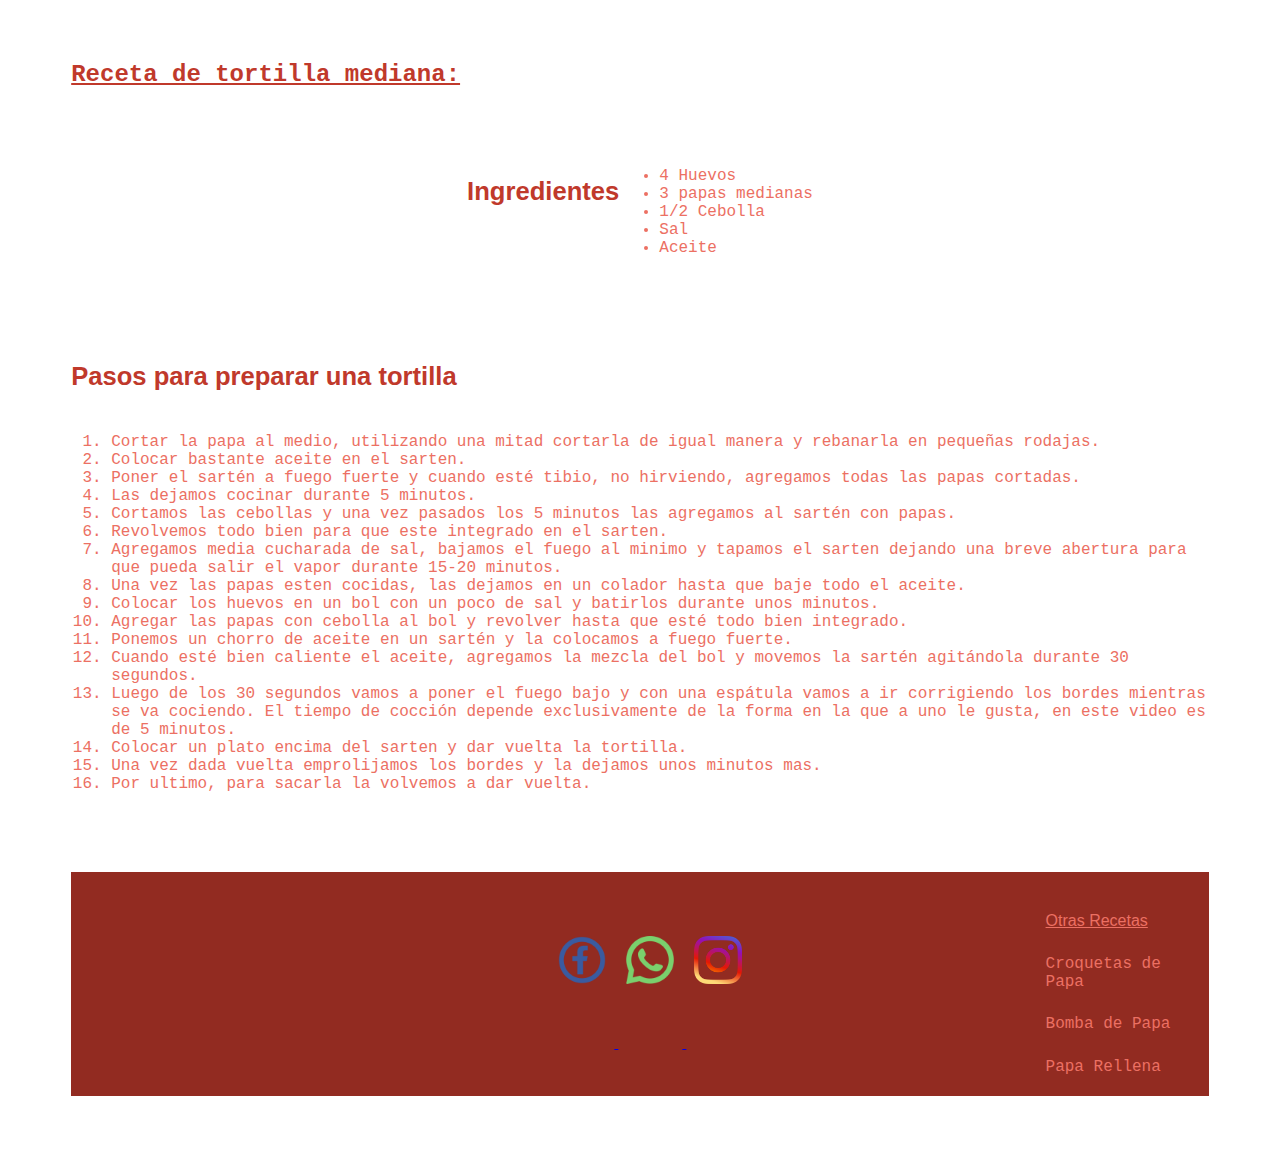
==== commit 677aee8c: "Add files via upload" ====
--- a/index.html
+++ b/index.html
@@ -30,6 +30,37 @@
      </div>
      <h2 class="receta">Receta de tortilla mediana:</h2>
      </section>
+     <aside class="lado">
+       <h3>Ingredientes</h3>
+       <ul>
+         <li>4 Huevos</li>
+         <li>3 papas medianas</li>
+         <li>1/2 Cebolla</li>
+         <li>Sal</li>
+         <li>Aceite</li>
+       </ul>
+     </aside>
+     <main>
+       <h3>Pasos para preparar una tortilla</h3>
+         <ol>
+           <li>Cortar la papa al medio, utilizando una mitad cortarla de igual manera y rebanarla en pequeñas rodajas.</li>
+           <li>Colocar bastante aceite en el sarten. </li>
+           <li>Poner el sartén a fuego fuerte y cuando esté tibio, no hirviendo, agregamos todas las papas cortadas.</li>
+           <li>Las dejamos cocinar durante 5 minutos.</li>
+           <li>Cortamos las cebollas y una vez pasados los 5 minutos las agregamos al sartén con papas.</li>
+           <li>Revolvemos todo bien para que este integrado en el sarten.</li>
+           <li>Agregamos media cucharada de sal, bajamos el fuego  al minimo y tapamos el sarten dejando una breve abertura para que pueda salir el vapor durante 15-20 minutos.</li>
+           <li>Una vez las papas esten cocidas, las dejamos en un colador hasta que baje todo el aceite.</li>
+           <li>Colocar los huevos en un bol con un poco de sal y batirlos durante unos minutos.</li>
+           <li>Agregar las papas con cebolla al bol y revolver hasta que esté todo bien integrado.</li>
+           <li>Ponemos un chorro de aceite en un sartén y la colocamos a fuego fuerte.</li>
+           <li>Cuando esté bien caliente el aceite, agregamos la mezcla del bol y movemos la sartén agitándola durante 30 segundos.</li>
+           <li>Luego de los 30 segundos vamos a poner el fuego bajo y con una espátula vamos a ir corrigiendo los bordes mientras se va cociendo. El tiempo de cocción depende exclusivamente de la forma en la que a uno le gusta, en este video es de 5 minutos.</li>
+           <li>Colocar un plato encima del sarten y dar vuelta la tortilla.</li>
+           <li>Una vez dada vuelta emprolijamos los bordes y la dejamos unos minutos mas.</li>
+           <li>Por ultimo, para sacarla la volvemos a dar vuelta.</li>
+         </ol>
+     </main>
      <footer>
        <iframe src="https://www.google.com/maps/embed?pb=!1m14!1m12!1m3!1d5524.170689653588!2d-58.74781247384312!3d-34.58667065352624!2m3!1f0!2f0!3f0!3m2!1i1024!2i768!4f13.1!5e0!3m2!1ses-419!2sar!4v1687683868653!5m2!1ses-419!2sar" width="600" height="450" style="border:0;" allowfullscreen="" loading="lazy" referrerpolicy="no-referrer-when-downgrade"></iframe>
        <div class="cuentas2">
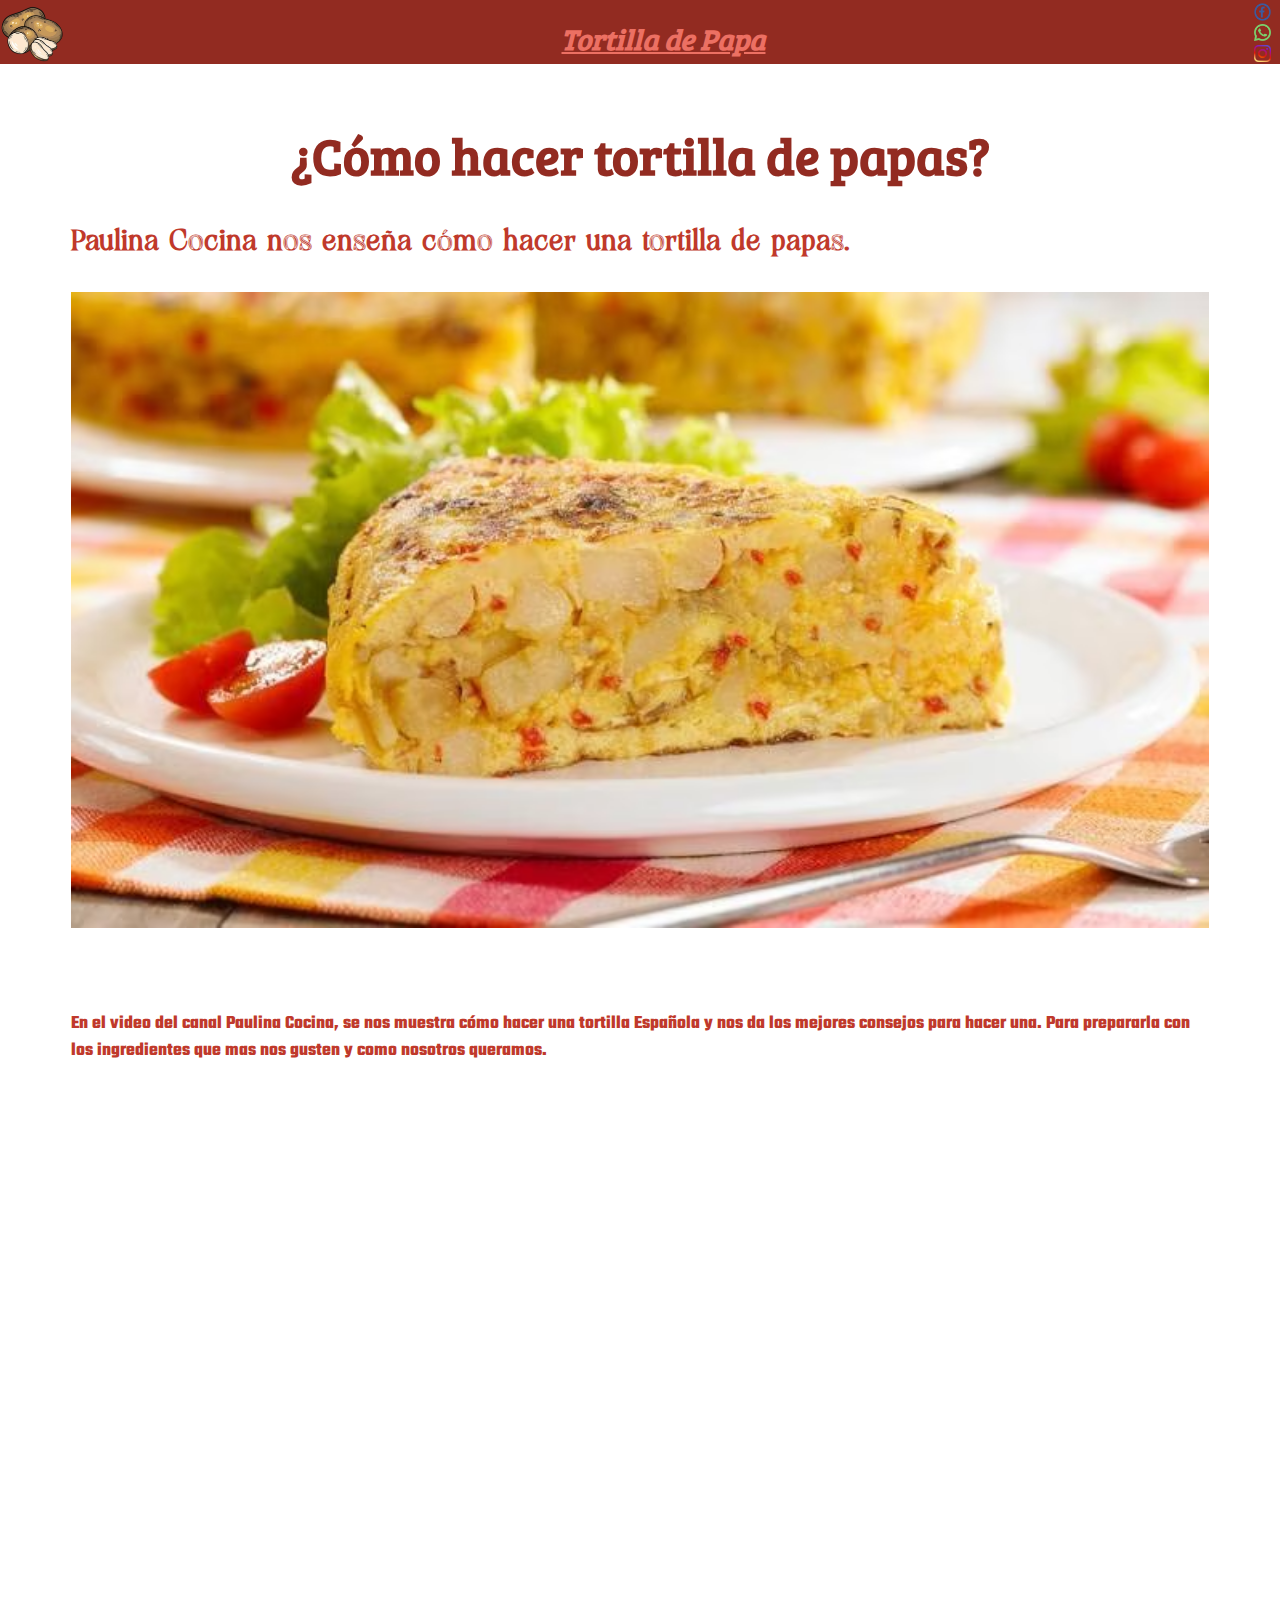
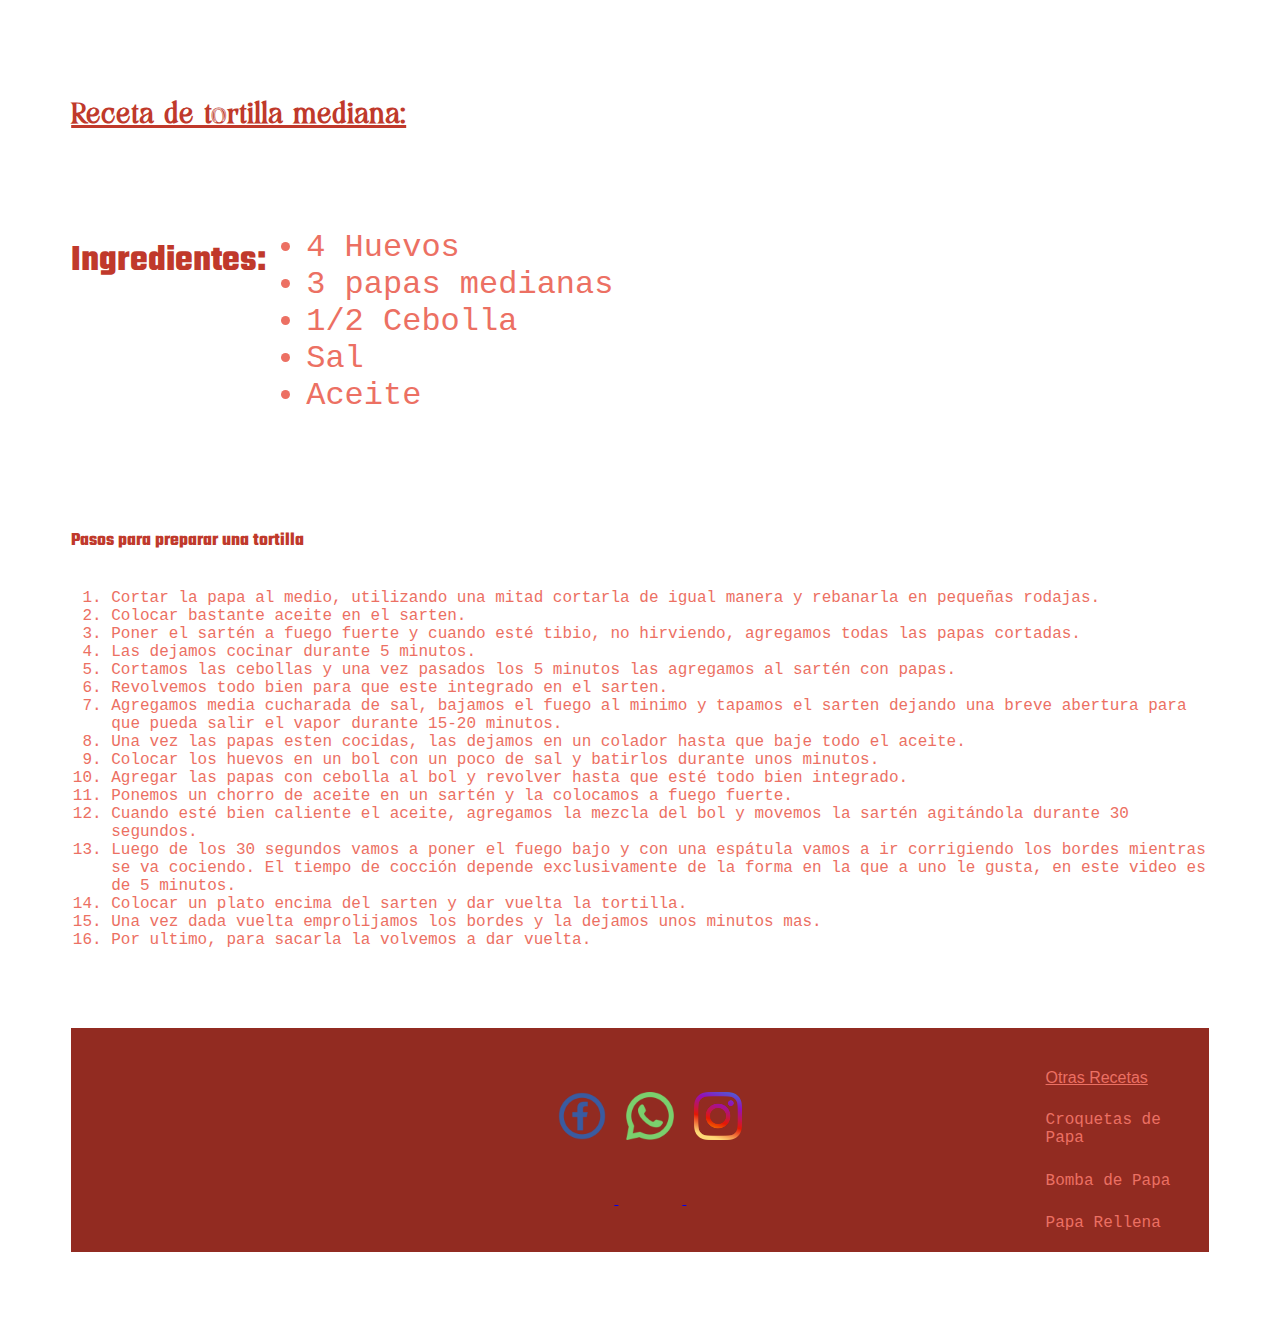
==== commit 69363670: "Add files via upload" ====
--- a/index.html
+++ b/index.html
@@ -31,7 +31,7 @@
      <h2 class="receta">Receta de tortilla mediana:</h2>
      </section>
      <aside class="lado">
-       <h3>Ingredientes</h3>
+       <h3>Ingredientes:</h3>
        <ul>
          <li>4 Huevos</li>
          <li>3 papas medianas</li>
--- a/css/estilo.css
+++ b/css/estilo.css
@@ -1,14 +1,23 @@
+@import url('https://fonts.googleapis.com/css2?family=Bree+Serif&display=swap');
+@import url('https://fonts.googleapis.com/css2?family=Teko:wght@300&display=swap');
+@font-face {
+  font-family: "huno";
+  src: url("../fuente/Viory.ttf") format("truetype");
+}
+h1 {
+  font-family: 'Bree Serif', serif;
+}
 h2 {
   color: #C0392B ;
-  font-family:Courier;
+  font-family:"huno";
+  font-size: 3vw
 }
 h3{
   color: #C0392B ;
-  font-size: 2vw ;
-  font-family: Arial ;
+  font-family: 'Teko', sans-serif;
 }
 li {
-  font-family: Courier ;
+  font-family: 'Share Tech Mono', monospace;
   color: #EC7063 ;
 }
 a img:hover {
@@ -35,9 +44,7 @@
   margin: 20% 0 0 -50%
 }
 nav h1 {
-   font-size: 2em;
-   font-family: Georgia;
-   font-weight: bold;
+   font-size: 1.8em;
    font-style: italic;
    text-decoration: underline;
    color: #EC7063 ;
@@ -57,8 +64,8 @@
   margin-top: 5% ;
   margin-bottom: 0 ;
   color: #922B21 ;
-  font-family:Georgia;
   font-weight:bold;
+  font-size: 4vw ;
 }
 section {
   display:flex;
@@ -75,15 +82,18 @@
   height: 45vw ;
 }
 main {
-  margin-top: 0px ;
+  margin-top: 0 ;
   display: flex;
   justify-content: flex-start;
   flex-direction: column;
   margin: 5% ;
 }
+.lado {
+  font-size: 2rem
+}
 aside {
   display: flex;
-  justify-content: center;
+  justify-content: flex-start;
   margin: 5% ;
   margin-bottom: 0 ;
 }
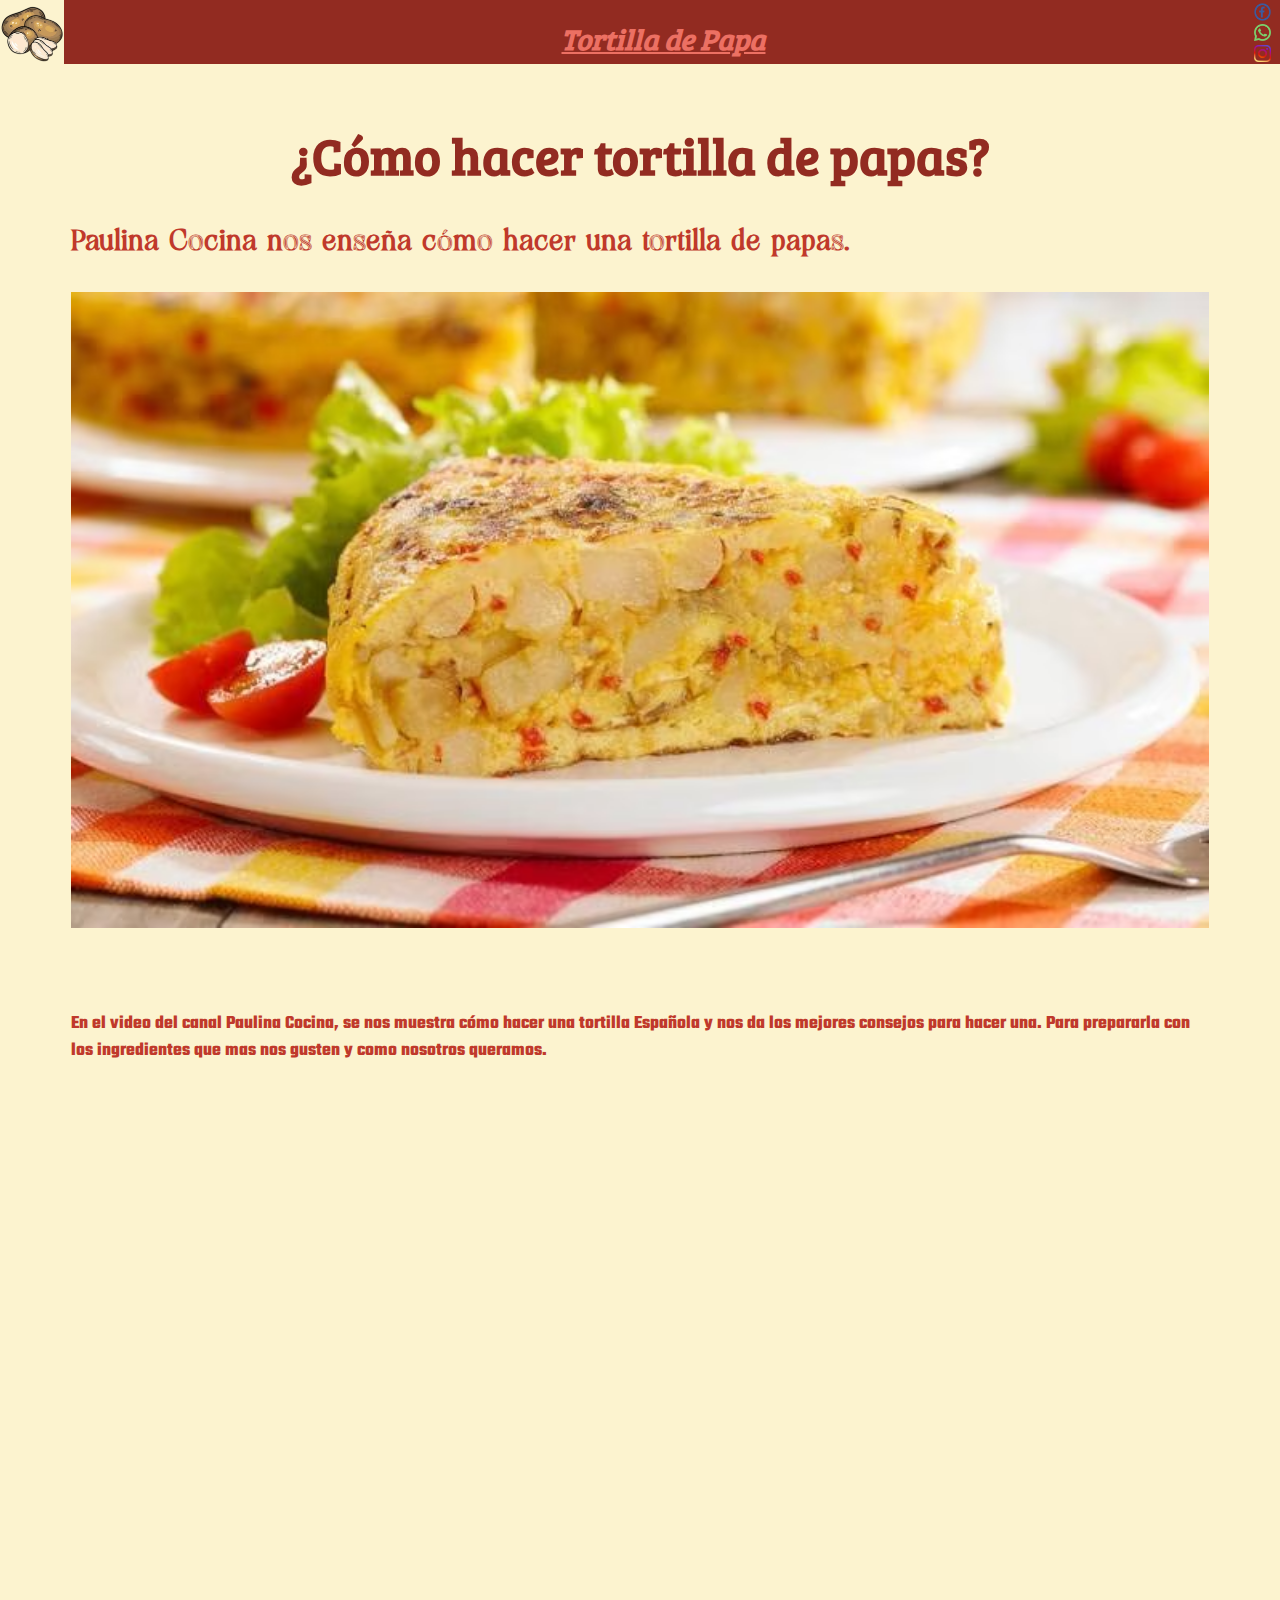
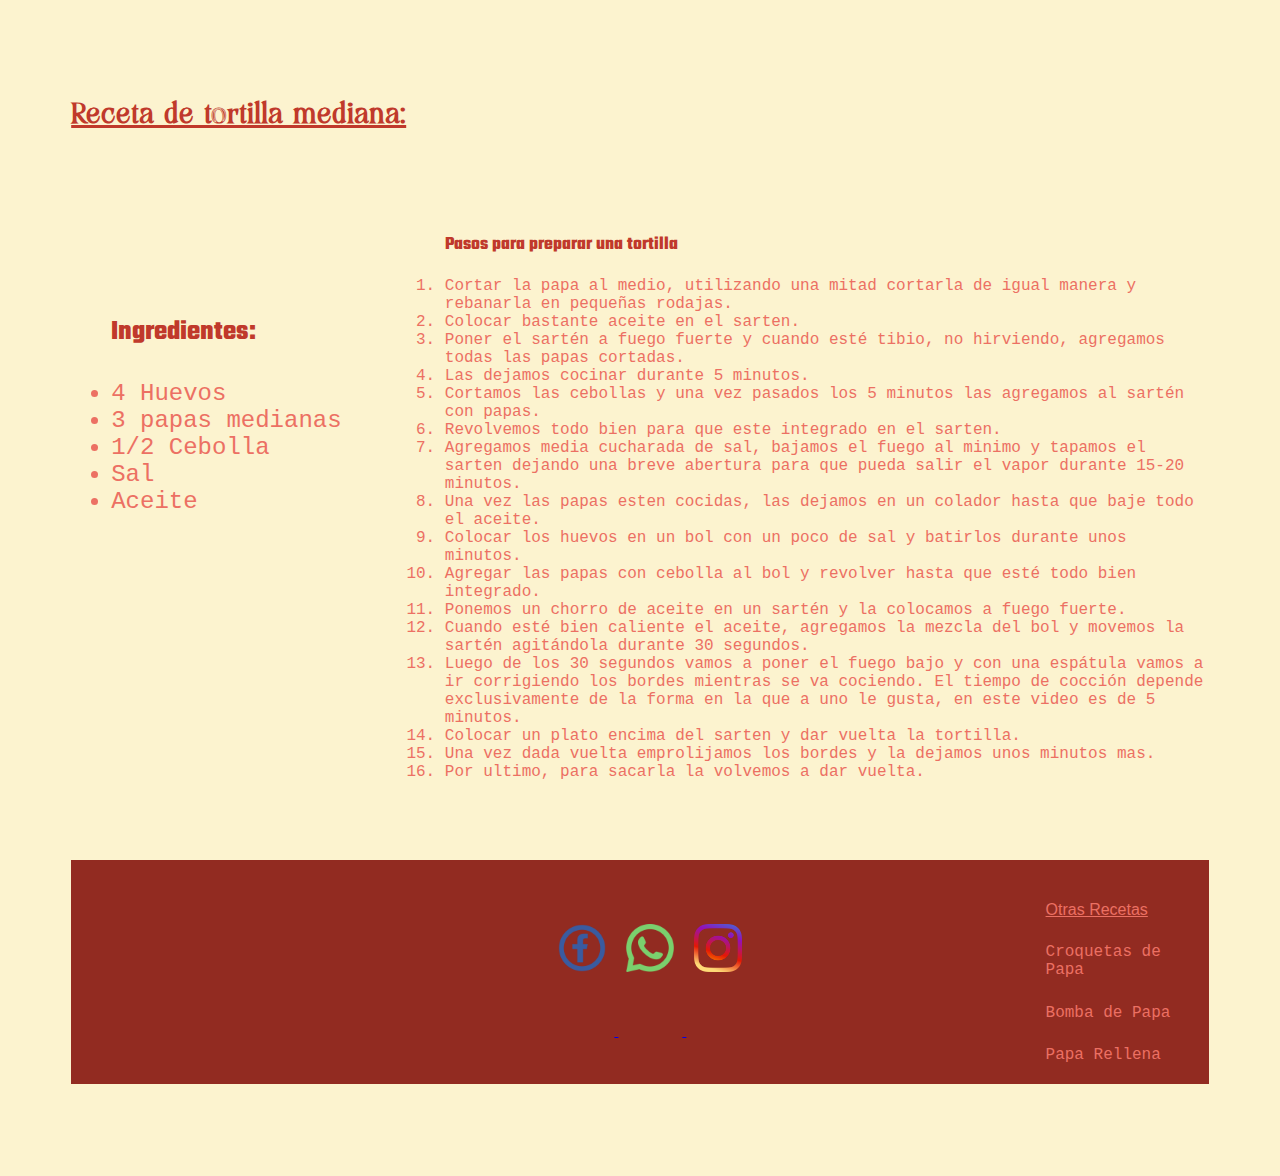
==== commit 8ffb726e: "Add files via upload" ====
--- a/index.html
+++ b/index.html
@@ -2,6 +2,10 @@
 <html lang="es" dir="ltr">
   <head>
     <meta charset="utf-8">
+    <meta name="viewport" content="width=device-width, initial-scale=1.0">
+  	<meta name="description" content="recetas de cocina">
+  	<meta name="keywords" content="papa, tortilla, comida española, comida, recetas">
+    <meta name="author" content="abrilvaras">
     <title>Tortilla Española</title>
     <link rel="stylesheet" href="./css/estilo.css">
     <link rel="shortcut icon" href="./icono/papa.ico" />
@@ -20,7 +24,8 @@
       <div class="tortilla">
         <h1>¿Cómo hacer tortilla de papas?</h1>
         <h2> Paulina Cocina nos enseña cómo hacer una tortilla de papas.</h2>
-        <img src="./imagen/tortilla.jpg" alt="Tortilla">
+        <img class="tortila" src="./imagen/tortilla.jpg" alt="Tortilla">
+        <img class="torta" src="./imagen/torta.png" alt="tortilla">
       </div>
     </header>
     <section>
@@ -31,8 +36,8 @@
      <h2 class="receta">Receta de tortilla mediana:</h2>
      </section>
      <aside class="lado">
-       <h3>Ingredientes:</h3>
        <ul>
+         <h3>Ingredientes:</h3>
          <li>4 Huevos</li>
          <li>3 papas medianas</li>
          <li>1/2 Cebolla</li>
@@ -41,8 +46,8 @@
        </ul>
      </aside>
      <main>
-       <h3>Pasos para preparar una tortilla</h3>
          <ol>
+           <h3>Pasos para preparar una tortilla</h3>
            <li>Cortar la papa al medio, utilizando una mitad cortarla de igual manera y rebanarla en pequeñas rodajas.</li>
            <li>Colocar bastante aceite en el sarten. </li>
            <li>Poner el sartén a fuego fuerte y cuando esté tibio, no hirviendo, agregamos todas las papas cortadas.</li>
--- a/css/estilo.css
+++ b/css/estilo.css
@@ -3,6 +3,42 @@
 @font-face {
   font-family: "huno";
   src: url("../fuente/Viory.ttf") format("truetype");
+}
+@media (min-width:575px) {
+  body {
+    background-color: #FCF3CF ;
+  }
+}
+@media (max-width:575px) {
+  body {
+    background-color: #F6DDCC ;
+  }
+  header {
+    margin-top: 15%
+  }
+}
+@media (min-width:576px){
+   .torta {
+     display: none;
+   }
+}
+
+@media (max-width: 576px) {
+  .tortila {
+    display: none;
+  }
+}
+
+@media (max-width: 992px) {
+  .logo {
+    background-color: #F6DDCC ;
+  }
+}
+
+@media (min-width: 992px) {
+  .logo {
+    background-color: #FCF3CF ;
+  }
 }
 h1 {
   font-family: 'Bree Serif', serif;
@@ -84,12 +120,15 @@
 main {
   margin-top: 0 ;
   display: flex;
-  justify-content: flex-start;
+  justify-content: flex-end;
   flex-direction: column;
   margin: 5% ;
 }
 .lado {
-  font-size: 2rem
+  font-size: 1.5rem ;
+  display: flex;
+  justify-content: flex-start;
+  float: left;
 }
 aside {
   display: flex;
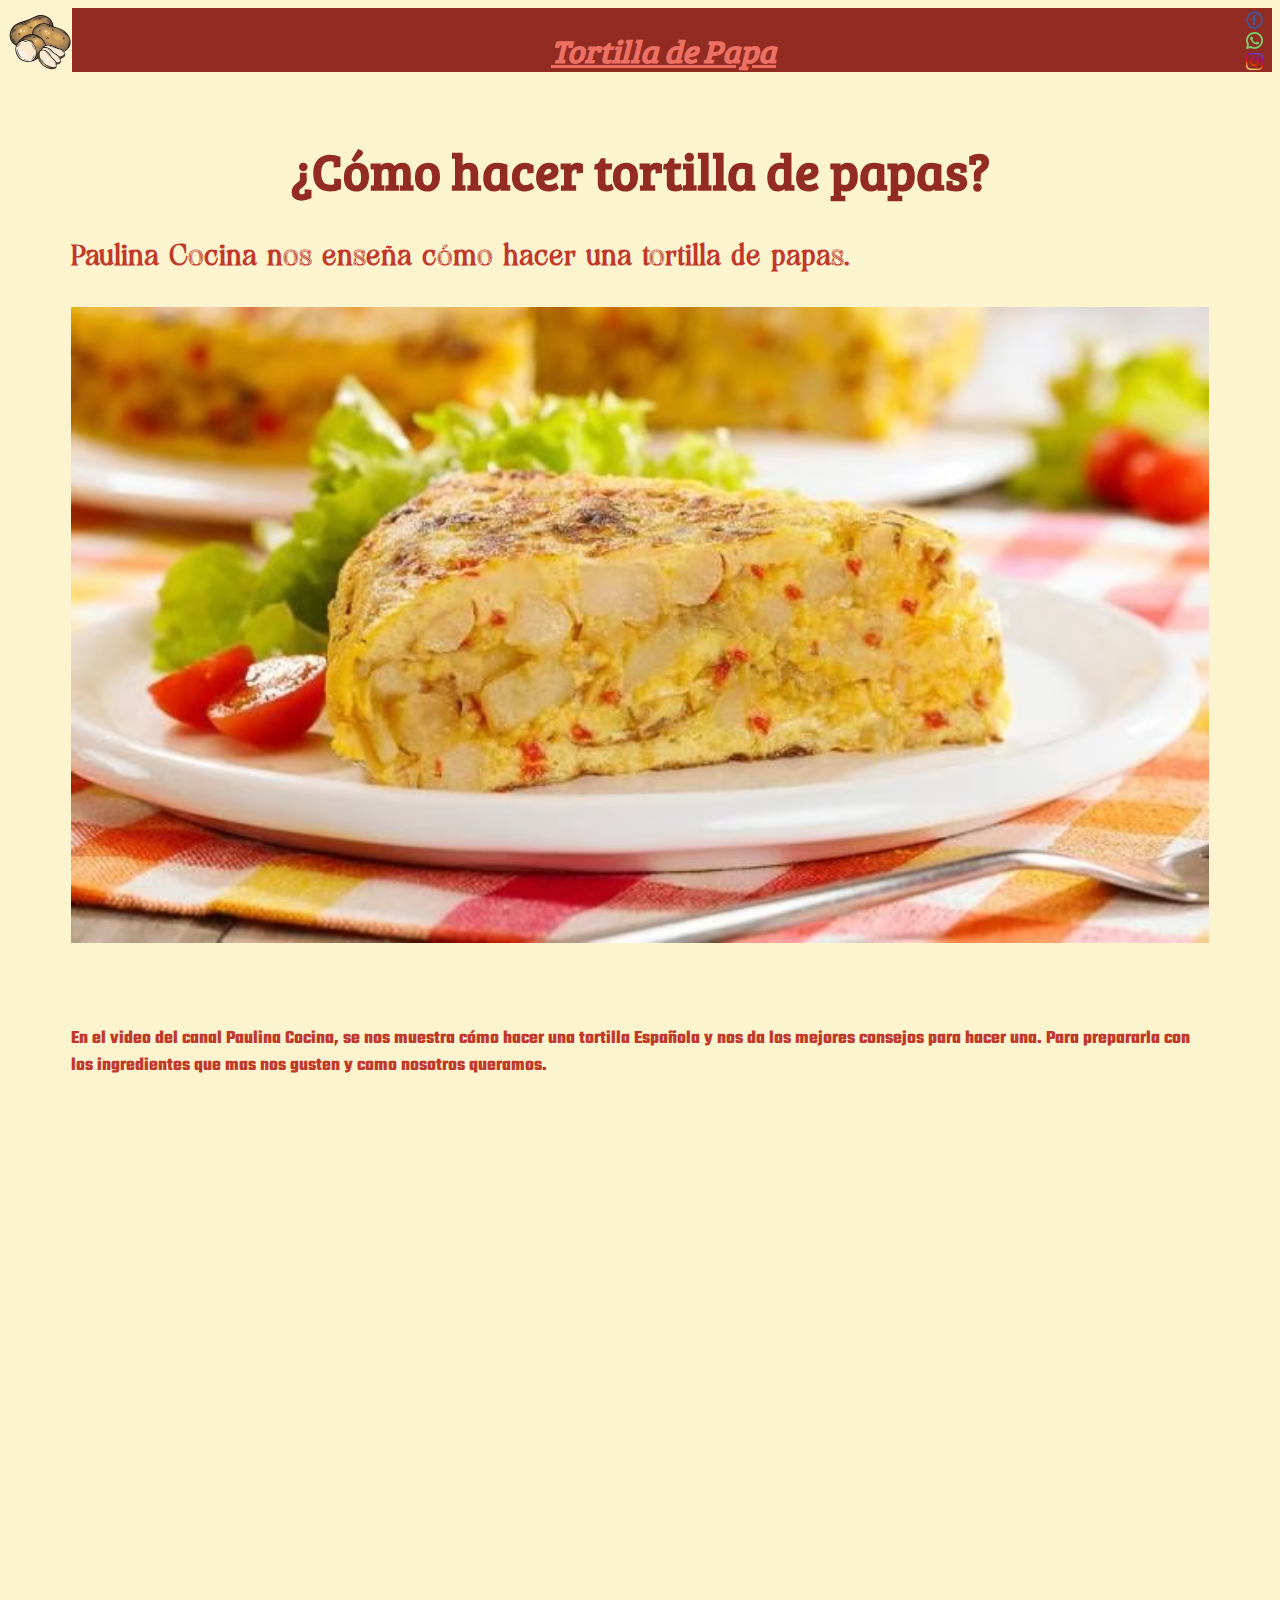
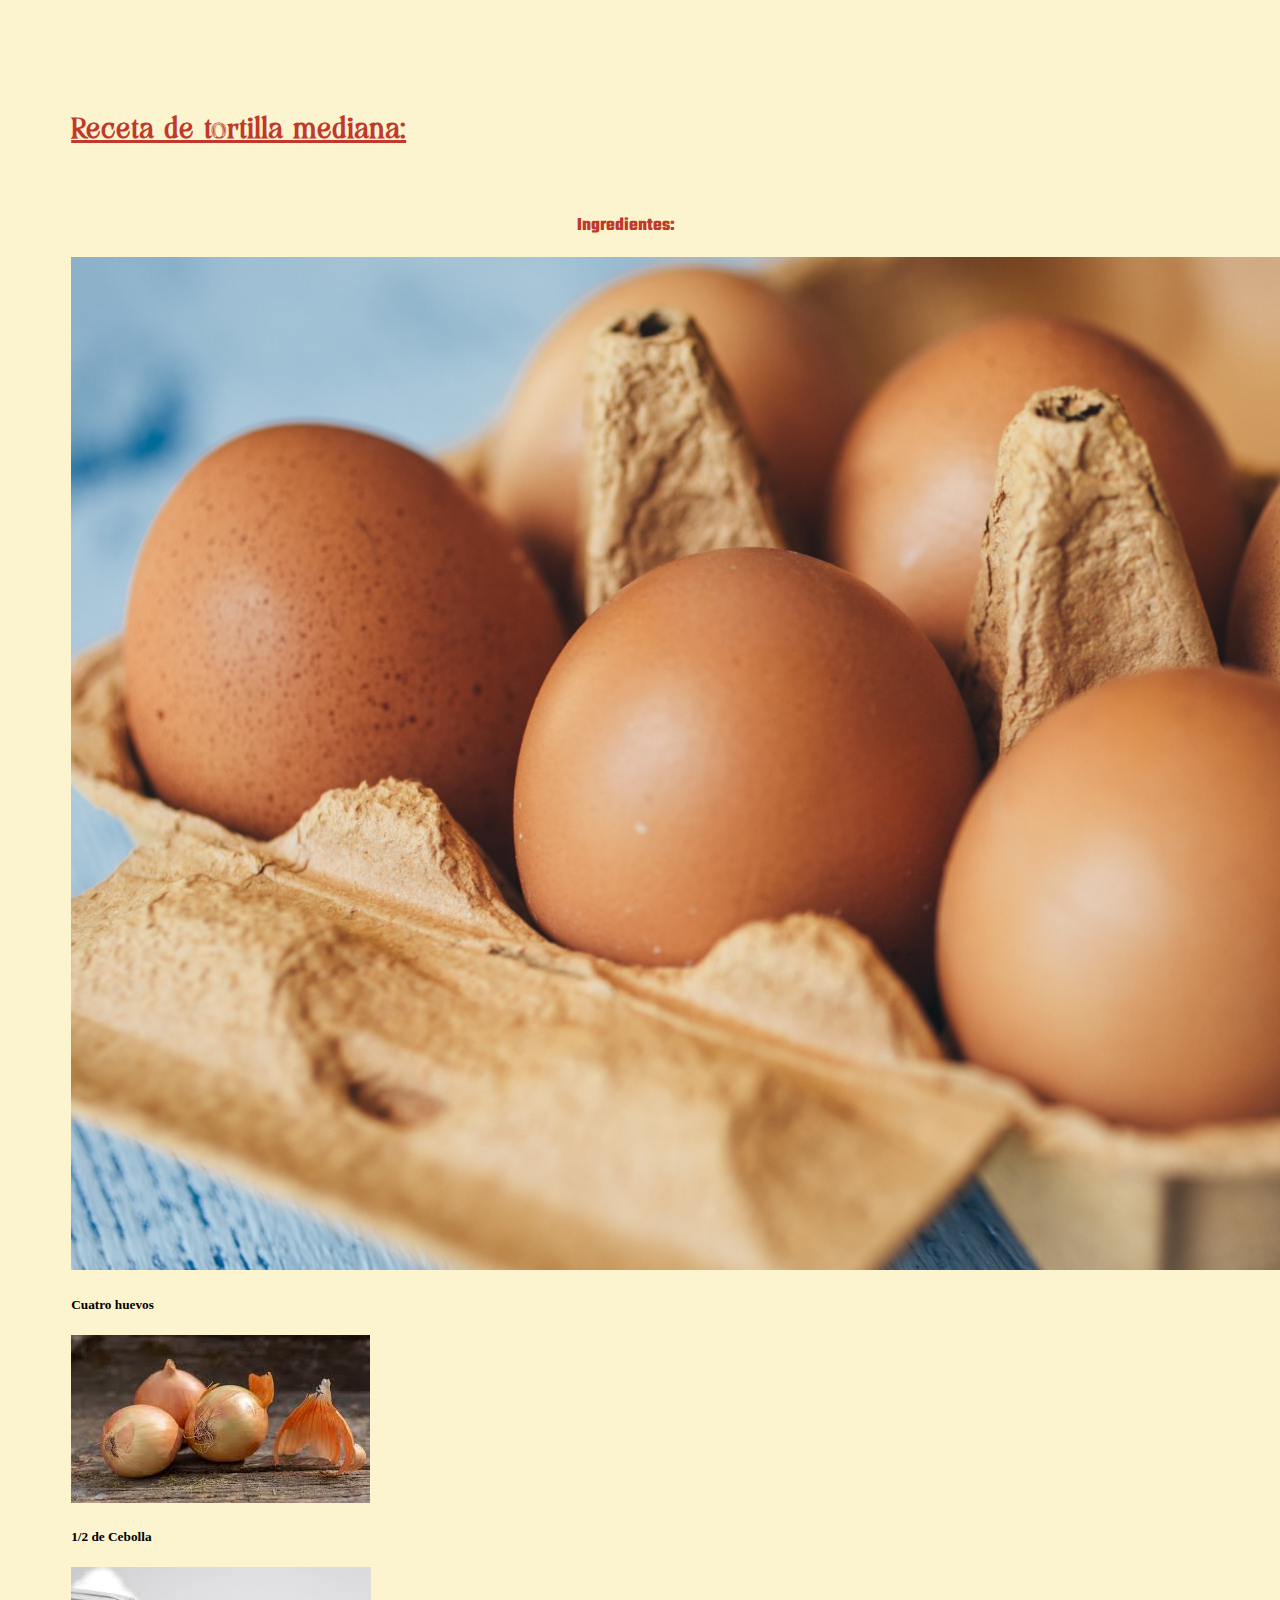
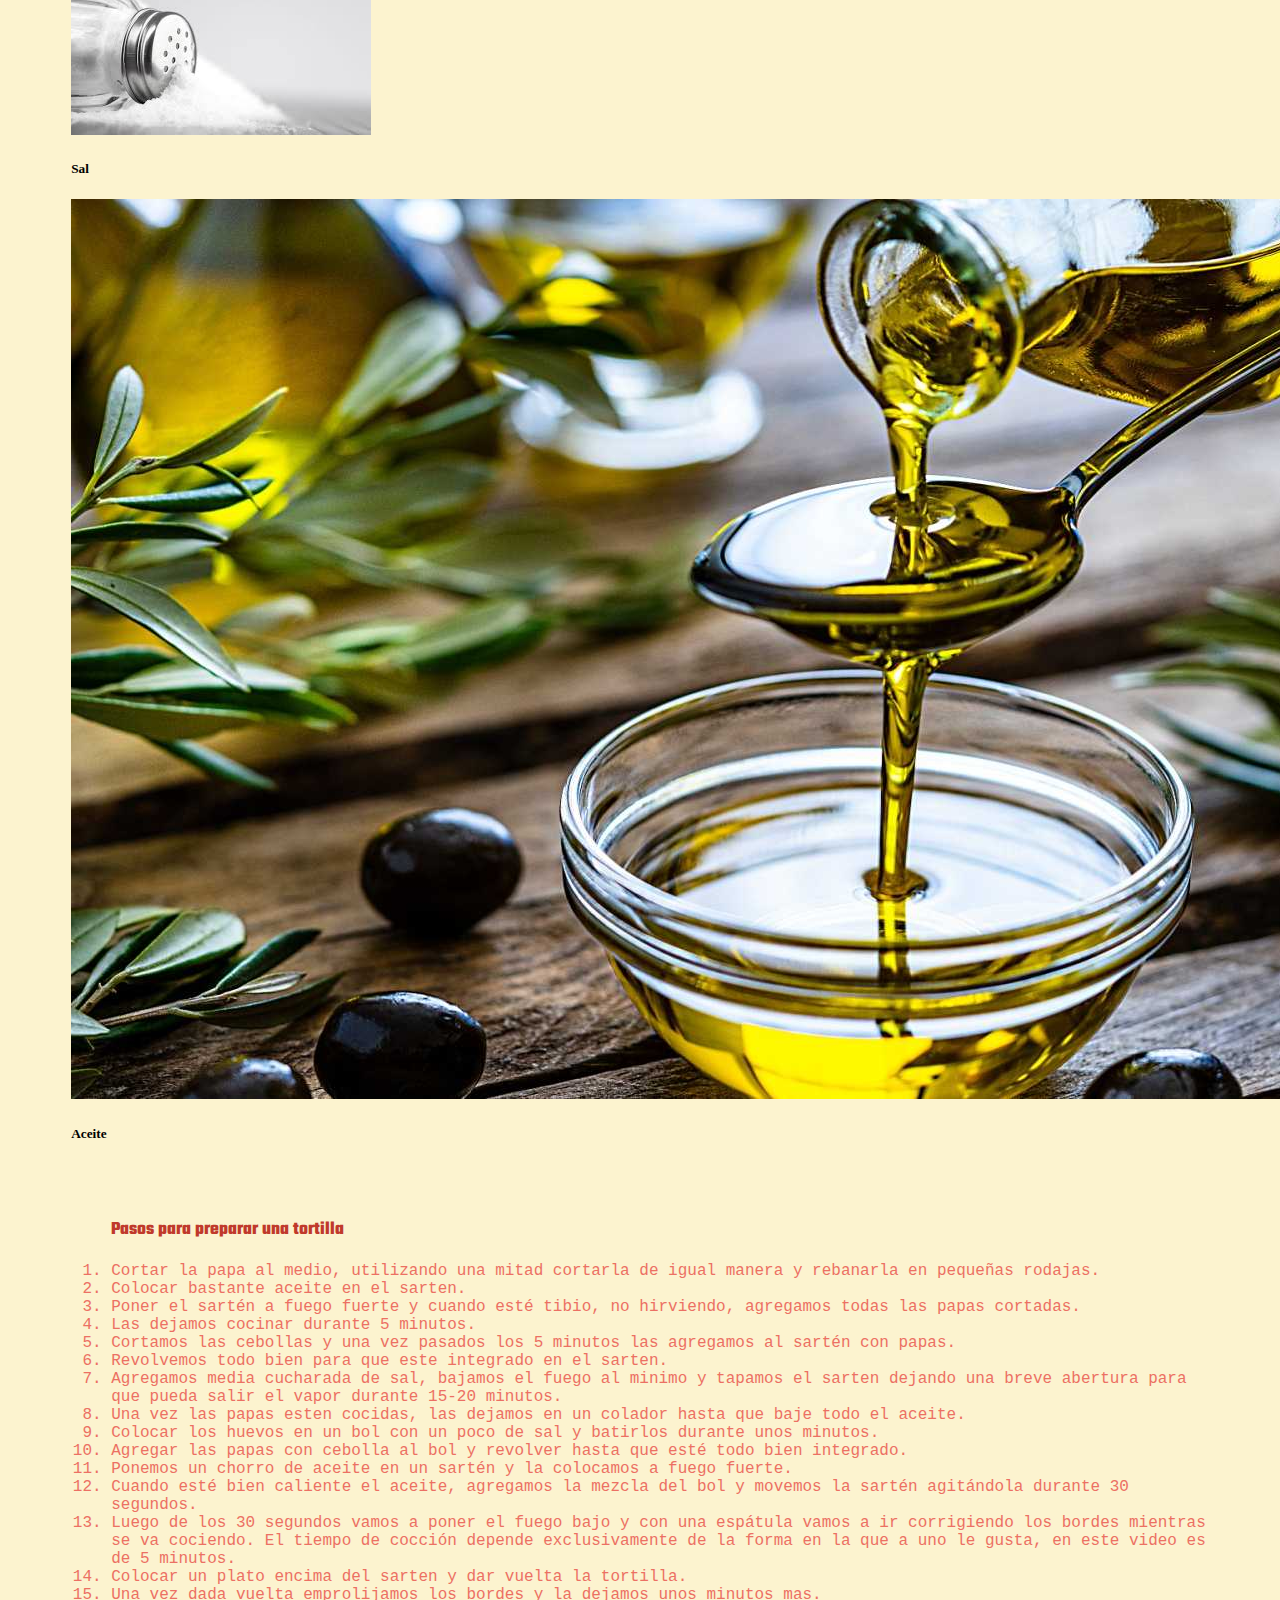
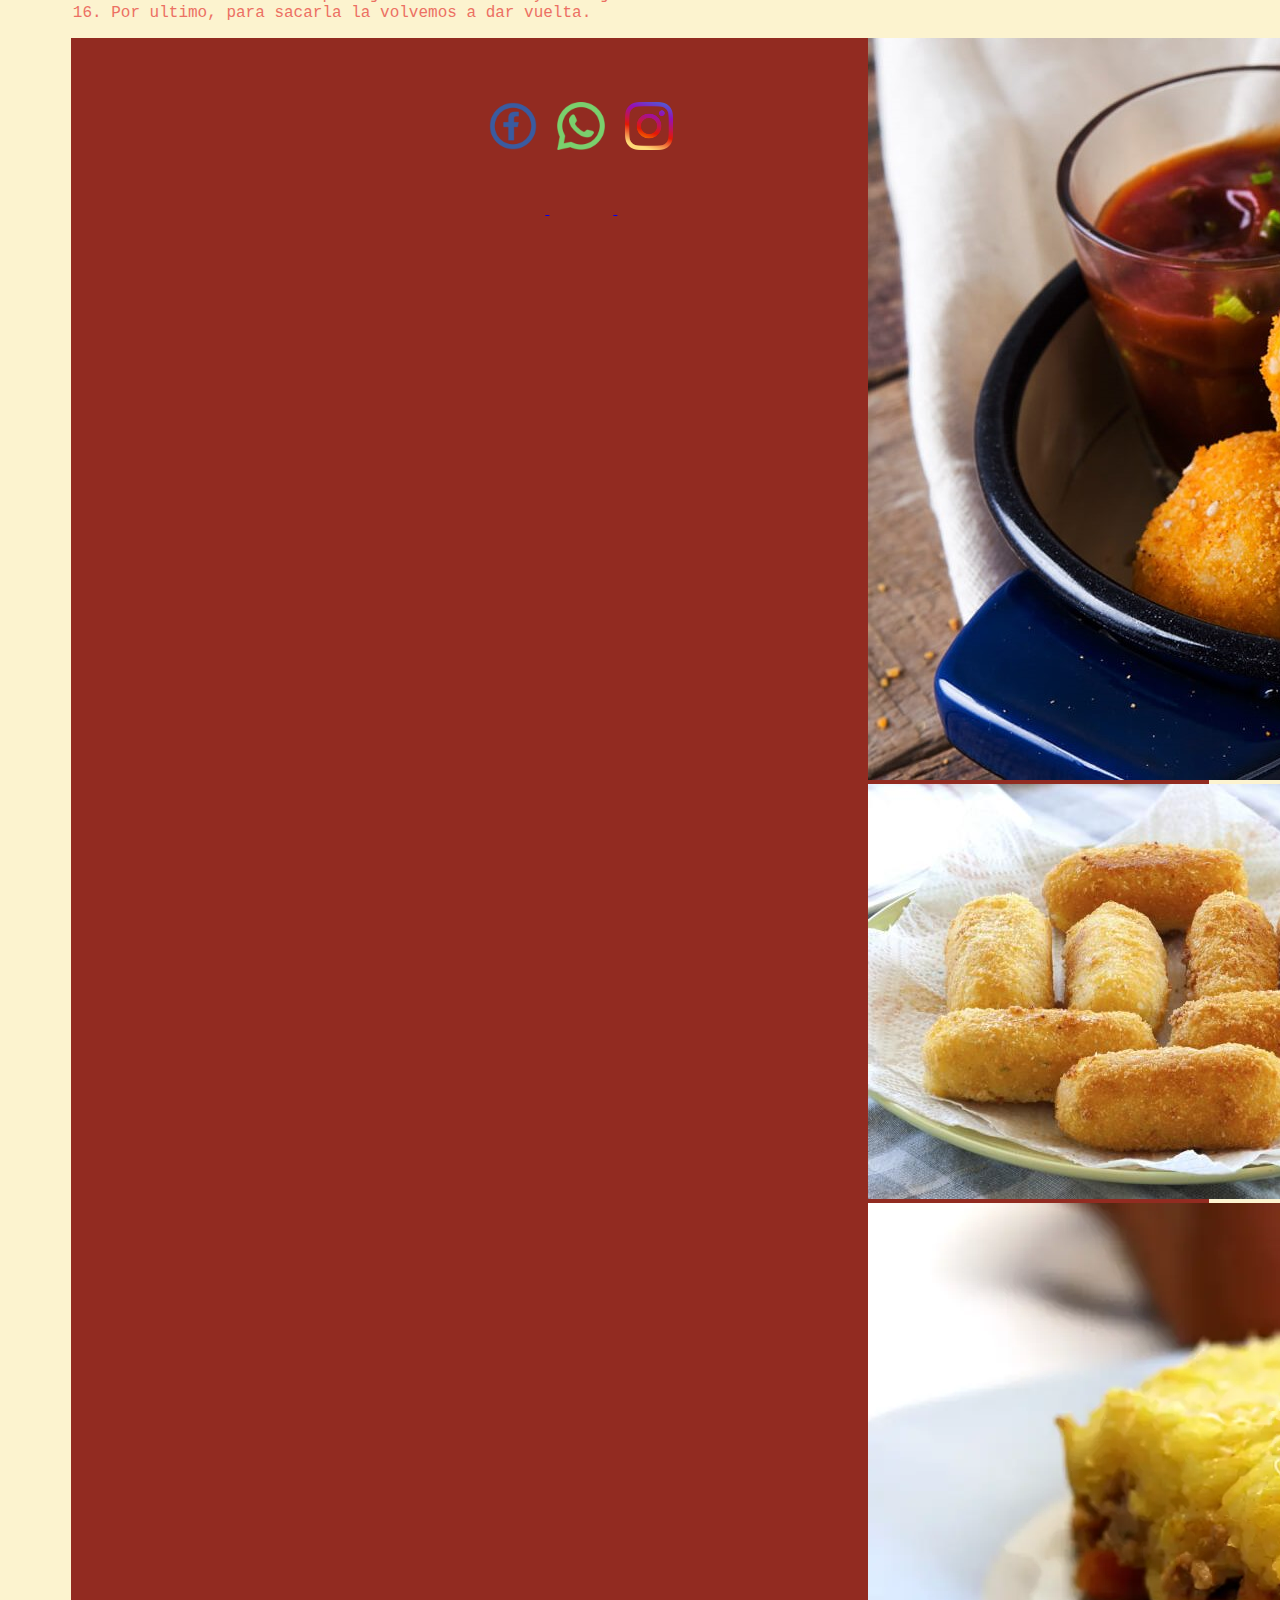
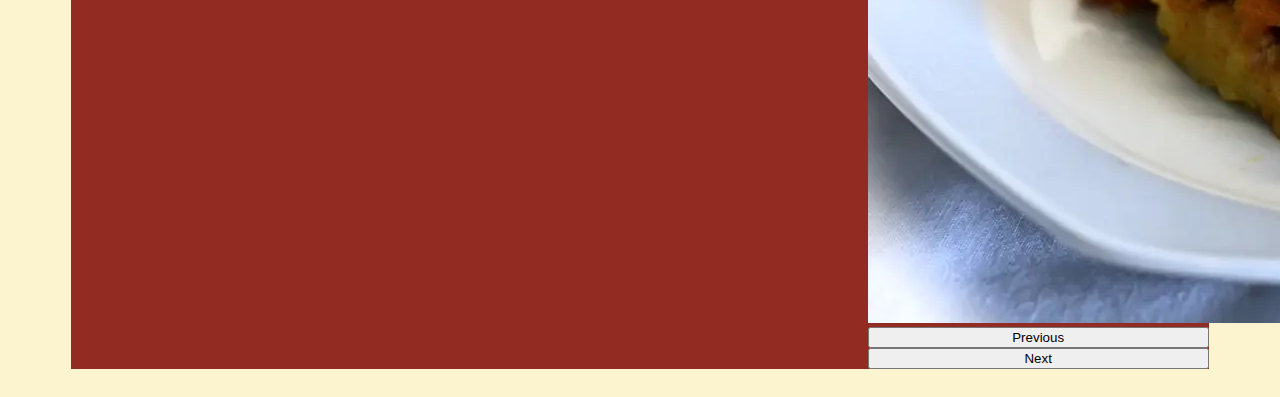
==== commit 1cca590a: "Add files via upload" ====
--- a/index.html
+++ b/index.html
@@ -7,11 +7,12 @@
   	<meta name="keywords" content="papa, tortilla, comida española, comida, recetas">
     <meta name="author" content="abrilvaras">
     <title>Tortilla Española</title>
+    <link href="https://cdn.jsdelivr.net/npm/bootstrap@5.3.0/dist/css/bootstrap.min.css" rel="stylesheet" integrity="sha384-9ndCyUaIbzAi2FUVXJi0CjmCapSmO7SnpJef0486qhLnuZ2cdeRhO02iuK6FUUVM" crossorigin="anonymous">
     <link rel="stylesheet" href="./css/estilo.css">
     <link rel="shortcut icon" href="./icono/papa.ico" />
   </head>
   <body>
-    <nav class="nav">
+    <nav class="container-fuid">
       <img class="logo" src="./icono/papa.ico" alt="icono-papa">
       <h1>Tortilla de Papa</h1>
       <div class="cuentas">
@@ -35,18 +36,43 @@
      </div>
      <h2 class="receta">Receta de tortilla mediana:</h2>
      </section>
-     <aside class="lado">
-       <ul>
-         <h3>Ingredientes:</h3>
-         <li>4 Huevos</li>
-         <li>3 papas medianas</li>
-         <li>1/2 Cebolla</li>
-         <li>Sal</li>
-         <li>Aceite</li>
-       </ul>
-     </aside>
+     <h3 class="ing">Ingredientes:</h3>
+     <div class="row">
+        <div class="huevo col-sm-12 col-md-6 col-lg-3">
+          <div class="card">
+            <img src="./imagen/huevos.jpg" class="card-img-top" alt="huevos">
+              <div class="card-body">
+                 <h5 class="card-title">Cuatro huevos</h5>
+              </div>
+          </div>
+          </div>
+            <div class="cebolla col-sm-12 col-md-6 col-lg-3">
+             <div class="card">
+               <img src="./imagen/cebolla.jpg" class="card-img-top" alt="cebollas">
+                  <div class="card-body">
+                    <h5 class="card-title">1/2 de Cebolla</h5>
+                  </div>
+             </div>
+           </div>
+          <div class="sal col-sm-12 col-md-6 col-lg-3">
+            <div class="card">
+              <img src="./imagen/sal.jpg" class="card-img-top" alt="sal">
+                <div class="card-body">
+                  <h5 class="card-title">Sal</h5>
+                </div>
+            </div>
+          </div>
+          <div class="aceite col-sm-12 col-md-6 col-lg-3">
+            <div class="card">
+              <img src="./imagen/aceite.jpg" class="card-img-top" alt="aceite">
+              <div class="card-body">
+                <h5 class="card-title">Aceite</h5>
+              </div>
+            </div>
+          </div>
      <main>
          <ol>
+           <br>
            <h3>Pasos para preparar una tortilla</h3>
            <li>Cortar la papa al medio, utilizando una mitad cortarla de igual manera y rebanarla en pequeñas rodajas.</li>
            <li>Colocar bastante aceite en el sarten. </li>
@@ -73,12 +99,28 @@
          <a href="https://plataforma.potrerodigital.org/"> <img src="./imagen/whatsapp.png" alt="Whatsapp"> </a>
          <a href="https://plataforma.potrerodigital.org/"> <img src="./imagen/instagram.png" alt="instagram"> </a>
        </div>
-       <ul>
-         <li class="sclass">Otras Recetas</li>
-         <li><a href="https://www.paulinacocina.net/croquetas-de-papa-papa-pops/1409">Croquetas de Papa</a></li>
-         <li><a href="https://alicante.com.ar/30-receta-bombas-de-papa">Bomba de Papa</a></li>
-         <li><a href="https://www.lanacion.com.ar/recetas/papas-rellenas-nid15032021/">Papa Rellena</a></li>
-       </ul>
+       <div id="carouselExample" class="carousel slide">
+         <div class="carousel-inner">
+           <div class="carousel-item active">
+             <a href="https://cookpad.com/ar/recetas/97519-bombas-de-papa"><img src="./imagen/bomba.jpg" class="d-block w-100" alt="..."></a>
+           </div>
+           <div class="carousel-item">
+             <a href="https://www.paulinacocina.net/croquetas-de-papa-papa-pops/1409"><img src="./imagen/croqueta.jpg" class="d-block w-100" alt="..."></a>
+           </div>
+           <div class="carousel-item">
+             <a href="https://www.paulinacocina.net/pastel-de-papas/15"><img src="./imagen/pastel.jpg" class="d-block w-100" alt="..."></a>
+           </div>
+         </div>
+         <button class="carousel-control-prev" type="button" data-bs-target="#carouselExample" data-bs-slide="prev">
+           <span class="carousel-control-prev-icon" aria-hidden="true"></span>
+           <span class="visually-hidden">Previous</span>
+         </button>
+         <button class="carousel-control-next" type="button" data-bs-target="#carouselExample" data-bs-slide="next">
+           <span class="carousel-control-next-icon" aria-hidden="true"></span>
+           <span class="visually-hidden">Next</span>
+         </button>
+       </div>
      </footer>
+     <script src="https://cdn.jsdelivr.net/npm/bootstrap@5.3.0/dist/js/bootstrap.bundle.min.js" integrity="sha384-geWF76RCwLtnZ8qwWowPQNguL3RmwHVBC9FhGdlKrxdiJJigb/j/68SIy3Te4Bkz" crossorigin="anonymous"></script>
   </body>
 </html>
--- a/css/estilo.css
+++ b/css/estilo.css
@@ -63,11 +63,8 @@
   display: flex;
   justify-content: space-between;
 }
-.nav {
-  position: fixed;
+.container-fuid {
   top: 0 ;
-  left: 0 ;
-  right: 0 ;
   padding: 0 0 ;
   width: 100%;
   height: 4rem;
@@ -77,10 +74,10 @@
   display: flex;
   flex-direction: column;
   height: 27% ;
-  margin: 20% 0 0 -50%
+  margin: 20% 0 0 -50% ;
 }
 nav h1 {
-   font-size: 1.8em;
+   font-size: 2em;
    font-style: italic;
    text-decoration: underline;
    color: #EC7063 ;
@@ -97,7 +94,7 @@
 }
 header h1 {
   text-align: center;
-  margin-top: 5% ;
+  margin-top: 0% ;
   margin-bottom: 0 ;
   color: #922B21 ;
   font-weight:bold;
@@ -122,7 +119,7 @@
   display: flex;
   justify-content: flex-end;
   flex-direction: column;
-  margin: 5% ;
+  margin: % ;
 }
 .lado {
   font-size: 1.5rem ;
@@ -130,16 +127,17 @@
   justify-content: flex-start;
   float: left;
 }
-aside {
-  display: flex;
-  justify-content: flex-start;
-  margin: 5% ;
-  margin-bottom: 0 ;
+.ing {
+  margin-left: 45%
+}
+.row {
+  margin-left: 5%;
+  margin-right: 5%
 }
 footer {
   display: flex;
   justify-content: space-between;
-  margin: 5% ;
+  margin: % ;
   background-color: #922B21;
 }
 footer iframe {
@@ -161,10 +159,15 @@
   text-decoration: none;
 }
 footer a:hover {
-  background-color: #EC7063 ;
-  color: #922B21;
+
 }
 .cuentas2 img {
   width: 3rem ;
   margin: 4rem 0.5rem
 }
+.carousel {
+  width: 30% ;
+  display: flex;
+  flex-direction: column;
+  justify-content: center;
+}
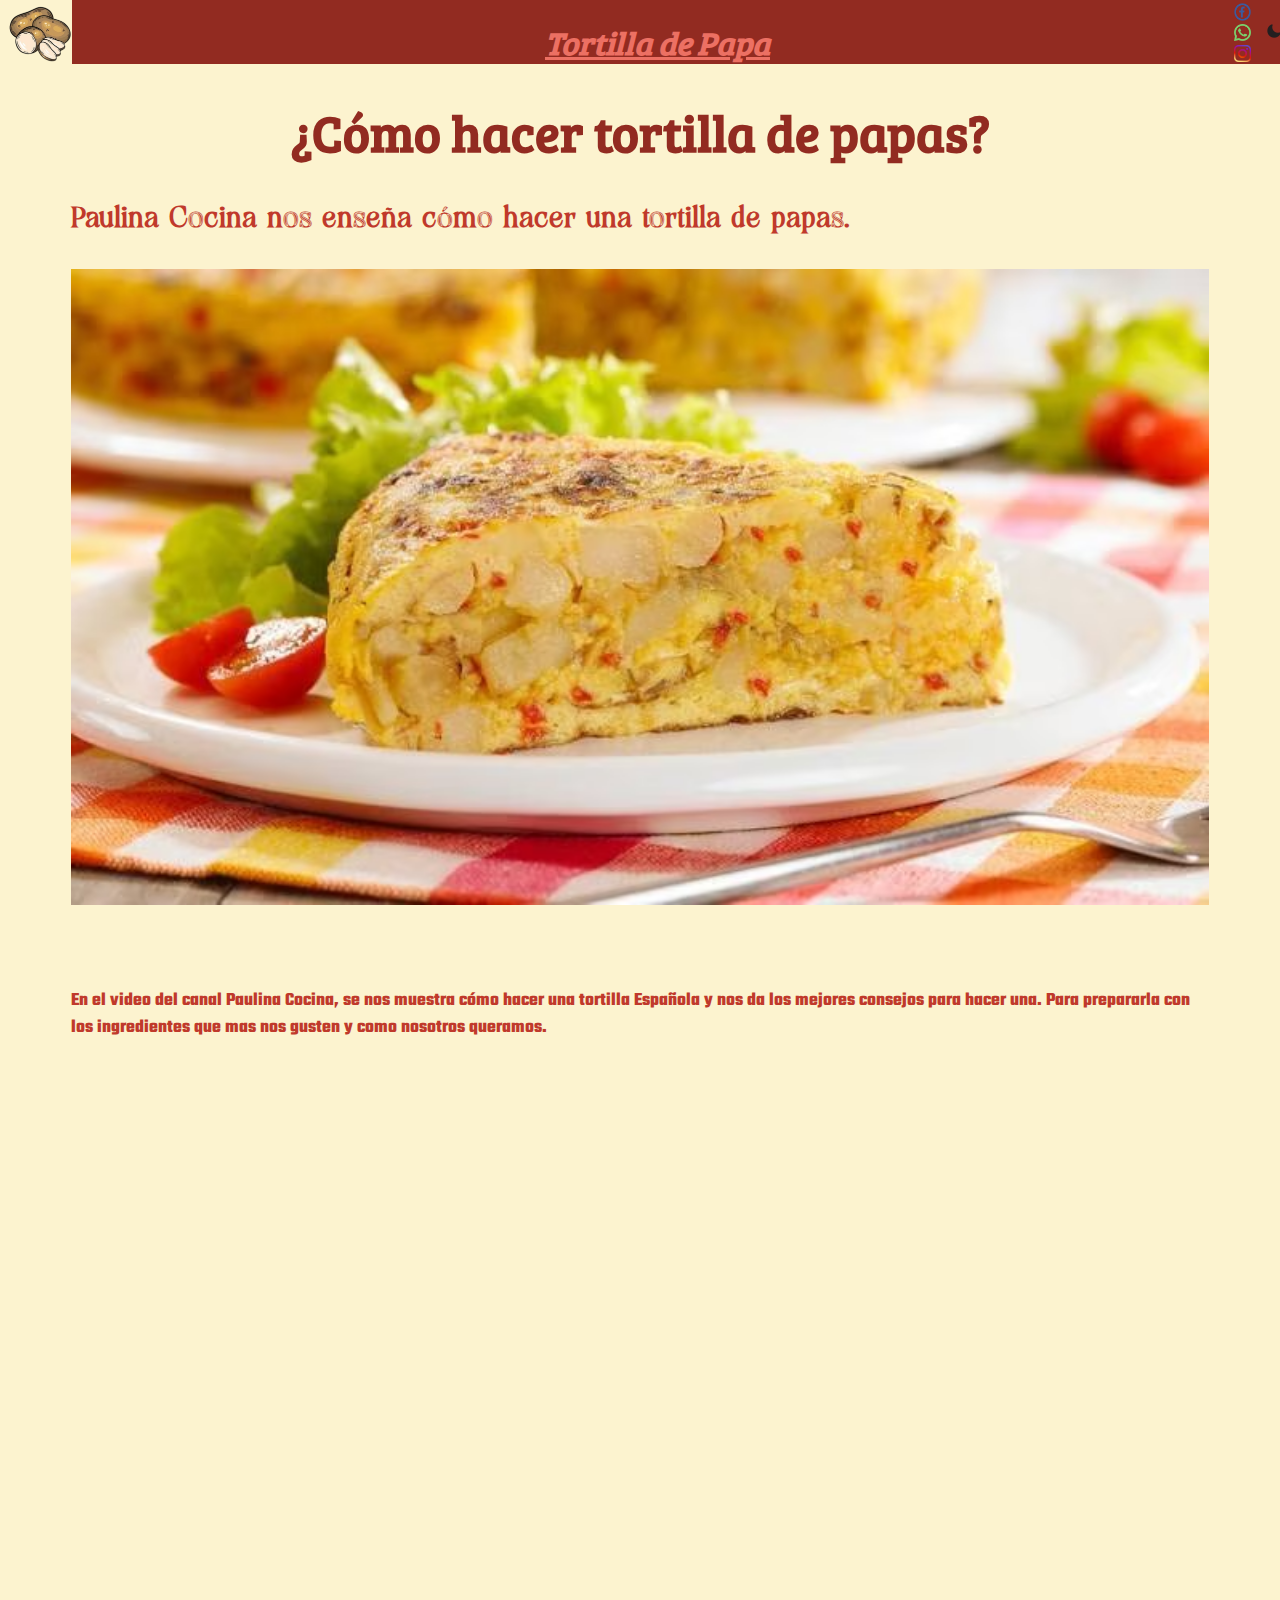
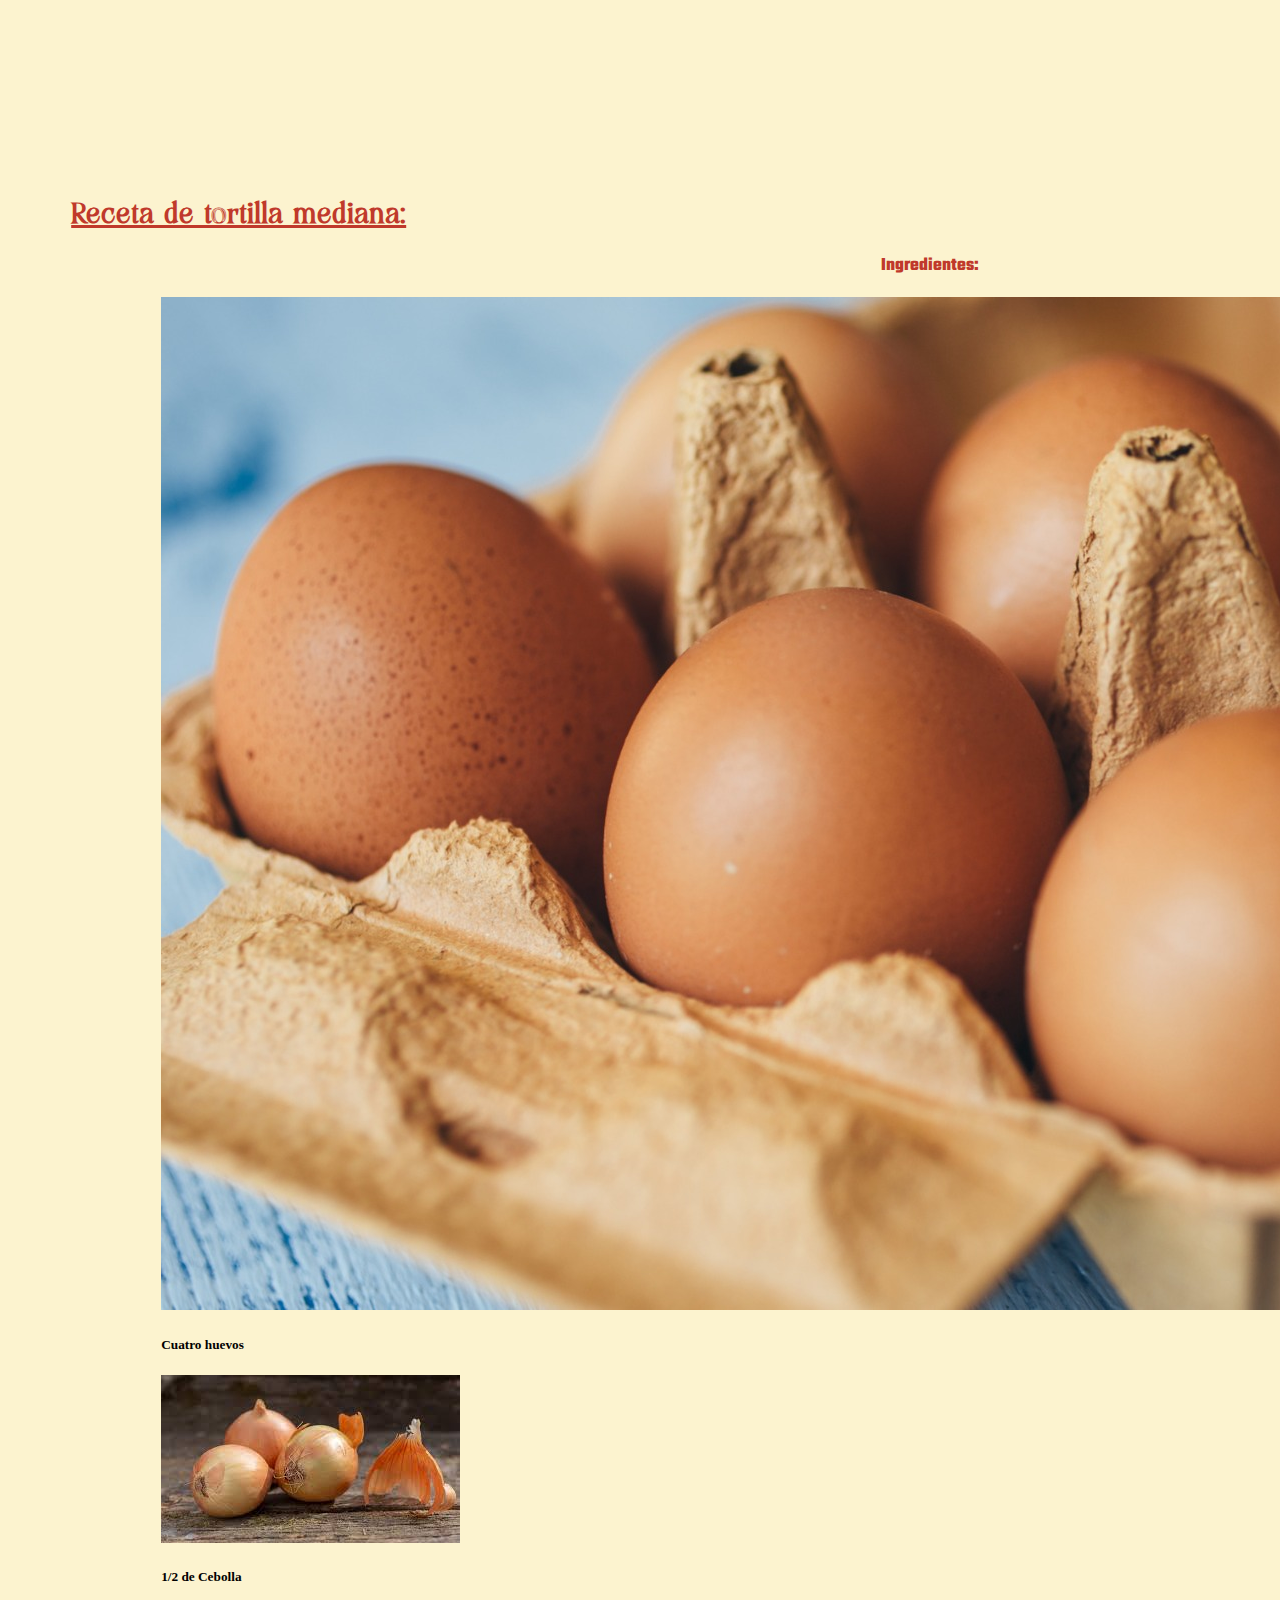
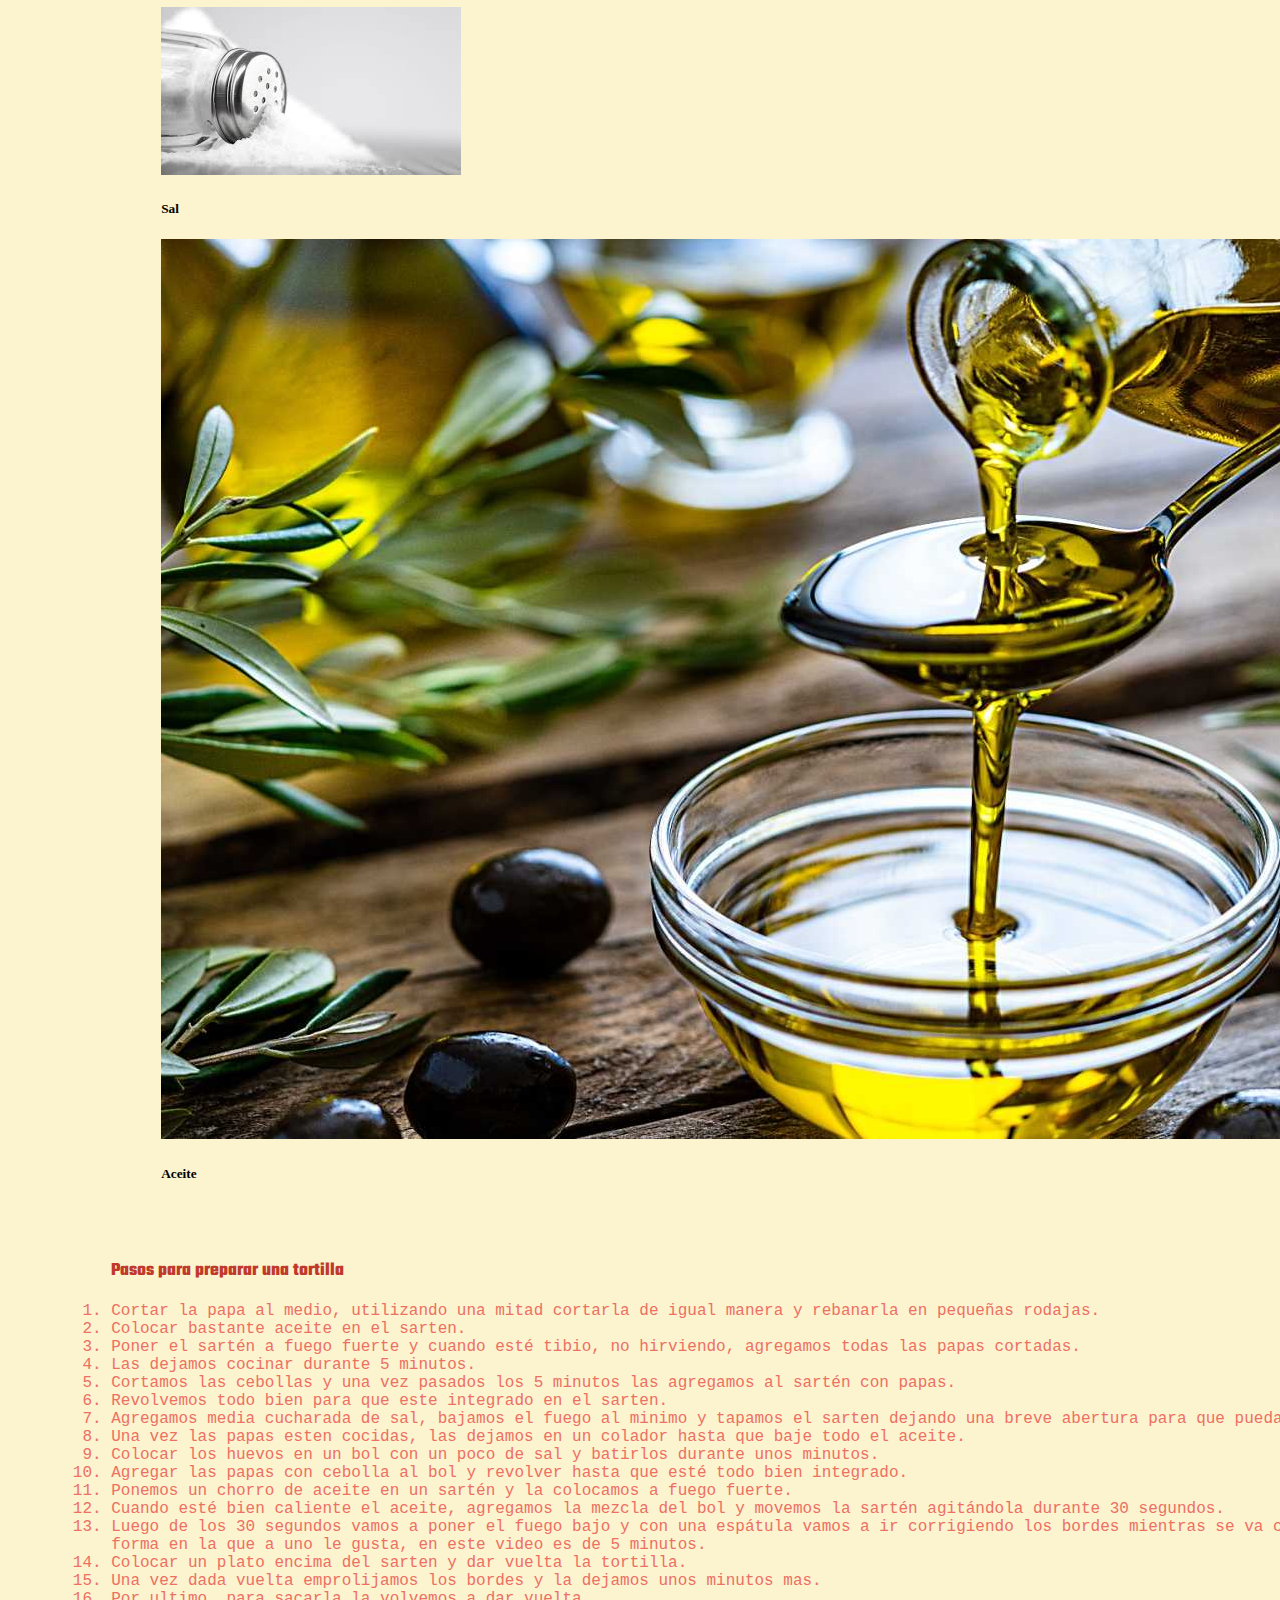
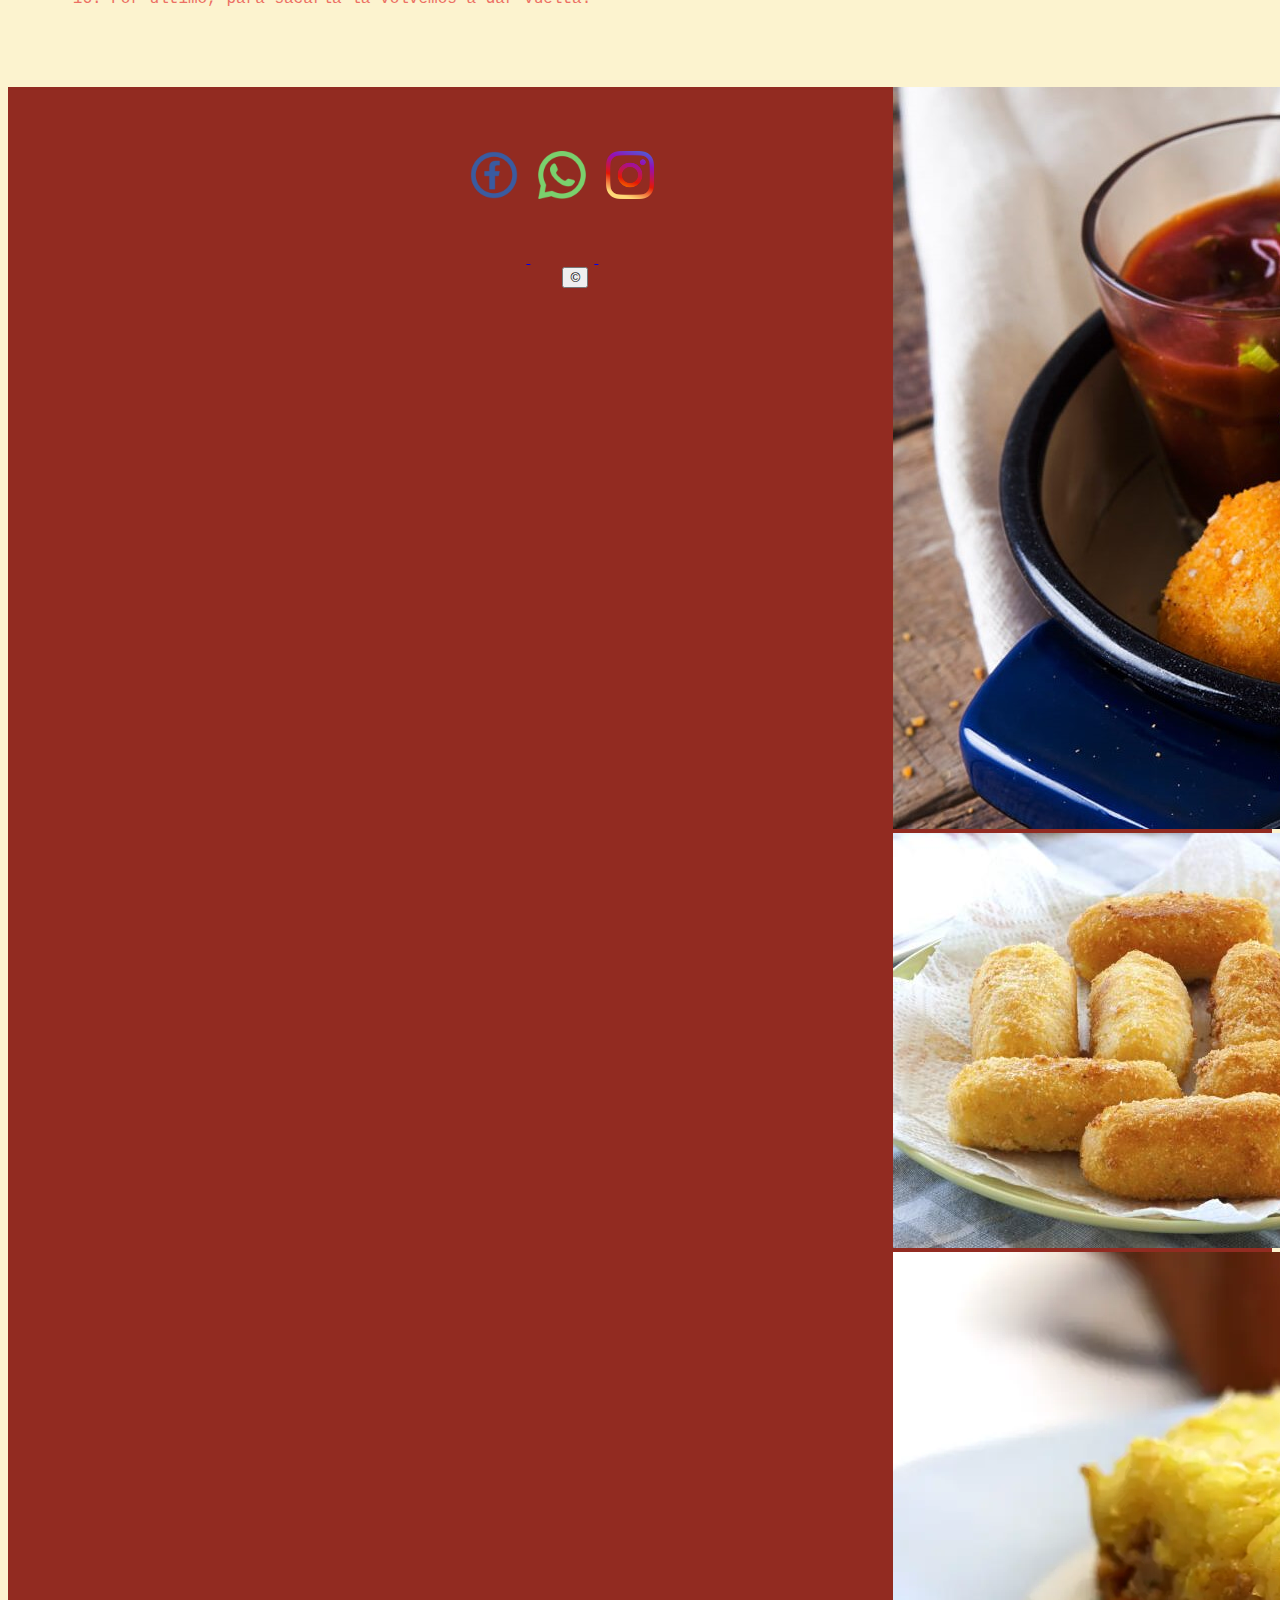
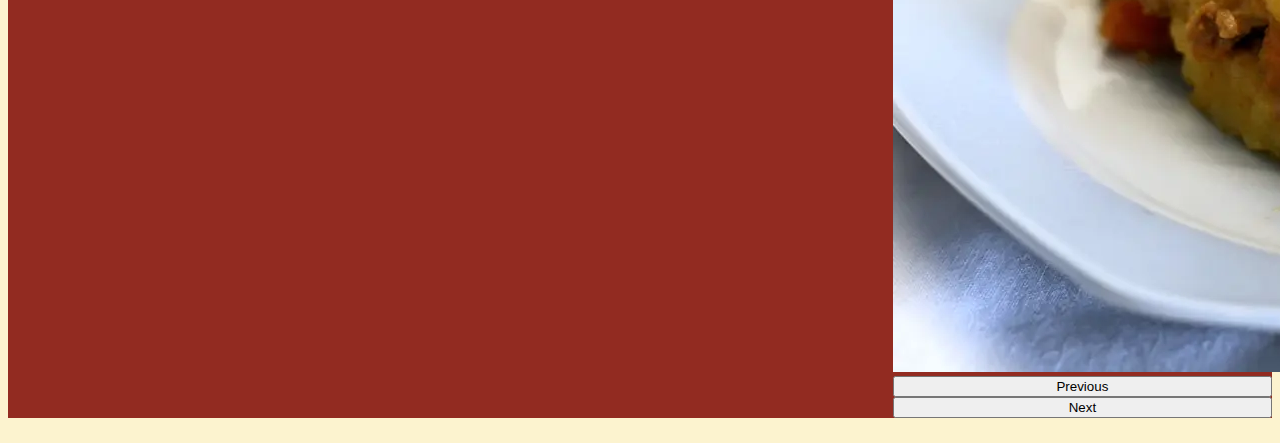
==== commit 56645c16: "Add files via upload" ====
--- a/index.html
+++ b/index.html
@@ -12,68 +12,59 @@
     <link rel="shortcut icon" href="./icono/papa.ico" />
   </head>
   <body>
-    <nav class="container-fuid">
-      <img class="logo" src="./icono/papa.ico" alt="icono-papa">
-      <h1>Tortilla de Papa</h1>
-      <div class="cuentas">
-        <a href="https://plataforma.potrerodigital.org/"> <img src="./imagen/facebook.png" alt="Facebook"> </a>
-        <a href="https://plataforma.potrerodigital.org/"> <img src="./imagen/whatsapp.png" alt="Whatsapp"> </a>
-        <a href="https://plataforma.potrerodigital.org/"> <img src="./imagen/instagram.png" alt="instagram"> </a>
-      </div>
-    </nav>
     <header>
       <div class="tortilla">
-        <h1>¿Cómo hacer tortilla de papas?</h1>
-        <h2> Paulina Cocina nos enseña cómo hacer una tortilla de papas.</h2>
+        <h1 id="torti">¿Cómo hacer tortilla de papas?</h1>
+        <h2 id="pau"> Paulina Cocina nos enseña cómo hacer una tortilla de papas.</h2>
         <img class="tortila" src="./imagen/tortilla.jpg" alt="Tortilla">
         <img class="torta" src="./imagen/torta.png" alt="tortilla">
       </div>
+      <div class="papa">
+        <h3 id="papa">En el video del canal Paulina Cocina, se nos muestra cómo hacer una tortilla Española y nos da los mejores consejos para hacer una. Para prepararla con los ingredientes que mas nos gusten y como nosotros queramos.</h3>
+        <iframe src="https://www.youtube.com/embed/zfdzfDGc-1k" title="YouTube video player" frameborder="0" allow="accelerometer; autoplay; clipboard-write; encrypted-media; gyroscope; picture-in-picture; web-share" allowfullscreen></iframe>
+      </div>
     </header>
-    <section>
-     <div class="papa">
-       <h3>En el video del canal Paulina Cocina, se nos muestra cómo hacer una tortilla Española y nos da los mejores consejos para hacer una. Para prepararla con los ingredientes que mas nos gusten y como nosotros queramos.</h3>
-       <iframe src="https://www.youtube.com/embed/zfdzfDGc-1k" title="YouTube video player" frameborder="0" allow="accelerometer; autoplay; clipboard-write; encrypted-media; gyroscope; picture-in-picture; web-share" allowfullscreen></iframe>
-     </div>
-     <h2 class="receta">Receta de tortilla mediana:</h2>
-     </section>
-     <h3 class="ing">Ingredientes:</h3>
-     <div class="row">
-        <div class="huevo col-sm-12 col-md-6 col-lg-3">
-          <div class="card">
-            <img src="./imagen/huevos.jpg" class="card-img-top" alt="huevos">
-              <div class="card-body">
-                 <h5 class="card-title">Cuatro huevos</h5>
+    <main id="todo">
+      <section>
+        <h2 class="receta" id="recet">Receta de tortilla mediana:</h2>
+         <h3 class="ing" id="ingr">Ingredientes:</h3>
+         <div class="row">
+           <div class="huevo col-sm-12 col-md-6 col-lg-3">
+             <div class="card">
+               <img src="./imagen/huevos.jpg" class="card-img-top" alt="huevos">
+                 <div class="card-body">
+                    <h5 class="card-title">Cuatro huevos</h5>
+                 </div>
+             </div>
+             </div>
+               <div class="cebolla col-sm-12 col-md-6 col-lg-3">
+                <div class="card">
+                  <img src="./imagen/cebolla.jpg" class="card-img-top" alt="cebollas">
+                     <div class="card-body">
+                       <h5 class="card-title">1/2 de Cebolla</h5>
+                     </div>
+                </div>
               </div>
-          </div>
-          </div>
-            <div class="cebolla col-sm-12 col-md-6 col-lg-3">
-             <div class="card">
-               <img src="./imagen/cebolla.jpg" class="card-img-top" alt="cebollas">
-                  <div class="card-body">
-                    <h5 class="card-title">1/2 de Cebolla</h5>
-                  </div>
+             <div class="sal col-sm-12 col-md-6 col-lg-3">
+               <div class="card">
+                 <img src="./imagen/sal.jpg" class="card-img-top" alt="sal">
+                   <div class="card-body">
+                     <h5 class="card-title">Sal</h5>
+                   </div>
+               </div>
              </div>
-           </div>
-          <div class="sal col-sm-12 col-md-6 col-lg-3">
-            <div class="card">
-              <img src="./imagen/sal.jpg" class="card-img-top" alt="sal">
-                <div class="card-body">
-                  <h5 class="card-title">Sal</h5>
-                </div>
-            </div>
-          </div>
-          <div class="aceite col-sm-12 col-md-6 col-lg-3">
-            <div class="card">
-              <img src="./imagen/aceite.jpg" class="card-img-top" alt="aceite">
-              <div class="card-body">
-                <h5 class="card-title">Aceite</h5>
-              </div>
-            </div>
-          </div>
-     <main>
-         <ol>
+             <div class="aceite col-sm-12 col-md-6 col-lg-3">
+               <div class="card">
+                 <img src="./imagen/aceite.jpg" class="card-img-top" alt="aceite">
+                 <div class="card-body">
+                   <h5 class="card-title">Aceite</h5>
+                 </div>
+               </div>
+             </div>
+         </div>
+         <ol id="lista">
            <br>
-           <h3>Pasos para preparar una tortilla</h3>
+           <h3 id="paso">Pasos para preparar una tortilla</h3>
            <li>Cortar la papa al medio, utilizando una mitad cortarla de igual manera y rebanarla en pequeñas rodajas.</li>
            <li>Colocar bastante aceite en el sarten. </li>
            <li>Poner el sartén a fuego fuerte y cuando esté tibio, no hirviendo, agregamos todas las papas cortadas.</li>
@@ -91,13 +82,27 @@
            <li>Una vez dada vuelta emprolijamos los bordes y la dejamos unos minutos mas.</li>
            <li>Por ultimo, para sacarla la volvemos a dar vuelta.</li>
          </ol>
-     </main>
-     <footer>
+      </section>
+    </main>
+      <nav class="container-fuid" id="nav">
+        <img id="logo" class="logo" src="./icono/papa.ico" alt="icono-papa">
+        <h1 id="hache">Tortilla de Papa</h1>
+        <div class="botones">
+          <div class="cuentas">
+            <a href="https://plataforma.potrerodigital.org/"> <img src="./imagen/facebook.png" alt="Facebook"> </a>
+            <a href="https://plataforma.potrerodigital.org/"> <img src="./imagen/whatsapp.png" alt="Whatsapp"> </a>
+            <a href="https://plataforma.potrerodigital.org/"> <img src="./imagen/instagram.png" alt="instagram"> </a>
+          </div>
+          <button class="noct" onclick="noche()" type="button"><img src="./icono/luna.png" alt="tema oscuro"></button>
+        </div>
+     </nav>
+     <footer id="pie">
        <iframe src="https://www.google.com/maps/embed?pb=!1m14!1m12!1m3!1d5524.170689653588!2d-58.74781247384312!3d-34.58667065352624!2m3!1f0!2f0!3f0!3m2!1i1024!2i768!4f13.1!5e0!3m2!1ses-419!2sar!4v1687683868653!5m2!1ses-419!2sar" width="600" height="450" style="border:0;" allowfullscreen="" loading="lazy" referrerpolicy="no-referrer-when-downgrade"></iframe>
        <div class="cuentas2">
          <a href="https://plataforma.potrerodigital.org/"> <img src="./imagen/facebook.png" alt="Facebook"> </a>
          <a href="https://plataforma.potrerodigital.org/"> <img src="./imagen/whatsapp.png" alt="Whatsapp"> </a>
          <a href="https://plataforma.potrerodigital.org/"> <img src="./imagen/instagram.png" alt="instagram"> </a>
+         <button class="autor" onclick="autoria()">©</button>
        </div>
        <div id="carouselExample" class="carousel slide">
          <div class="carousel-inner">
@@ -121,6 +126,8 @@
          </button>
        </div>
      </footer>
+     <script src="./js/java.js">
+     </script>
      <script src="https://cdn.jsdelivr.net/npm/bootstrap@5.3.0/dist/js/bootstrap.bundle.min.js" integrity="sha384-geWF76RCwLtnZ8qwWowPQNguL3RmwHVBC9FhGdlKrxdiJJigb/j/68SIy3Te4Bkz" crossorigin="anonymous"></script>
   </body>
 </html>
--- a/css/estilo.css
+++ b/css/estilo.css
@@ -40,6 +40,9 @@
     background-color: #FCF3CF ;
   }
 }
+
+
+
 h1 {
   font-family: 'Bree Serif', serif;
 }
@@ -59,7 +62,11 @@
 a img:hover {
   background-color: #EC7063 ;
 }
+
+
+
 nav {
+  position: fixed;
   display: flex;
   justify-content: space-between;
 }
@@ -85,6 +92,18 @@
 .logo {
   height: 100%
 }
+.noct img {
+  width: 1rem
+}
+nav button {
+  background-color: #922B21 ;
+  border: none ;
+}
+.botones {
+  display: flex;
+}
+
+
 
 header div {
   display:flex;
@@ -94,18 +113,23 @@
 }
 header h1 {
   text-align: center;
-  margin-top: 0% ;
+  margin-top: 3% ;
   margin-bottom: 0 ;
   color: #922B21 ;
   font-weight:bold;
   font-size: 4vw ;
 }
+
+
+
 section {
   display:flex;
   justify-content: center;
   flex-direction: column;
   margin: 5% ;
 }
+
+
 .receta {
   margin-bottom: 0 ;
   text-decoration: underline;
@@ -115,11 +139,11 @@
   height: 45vw ;
 }
 main {
-  margin-top: 0 ;
-  display: flex;
-  justify-content: flex-end;
-  flex-direction: column;
-  margin: % ;
+  display: flex;
+  flex-wrap: wrap;
+}
+section {
+
 }
 .lado {
   font-size: 1.5rem ;
@@ -134,6 +158,9 @@
   margin-left: 5%;
   margin-right: 5%
 }
+
+
+
 footer {
   display: flex;
   justify-content: space-between;
@@ -171,3 +198,9 @@
   flex-direction: column;
   justify-content: center;
 }
+.autor {
+  display: flex;
+  justify-content: center;
+  flex-direction: column;
+  margin-left: 100px ;
+}
